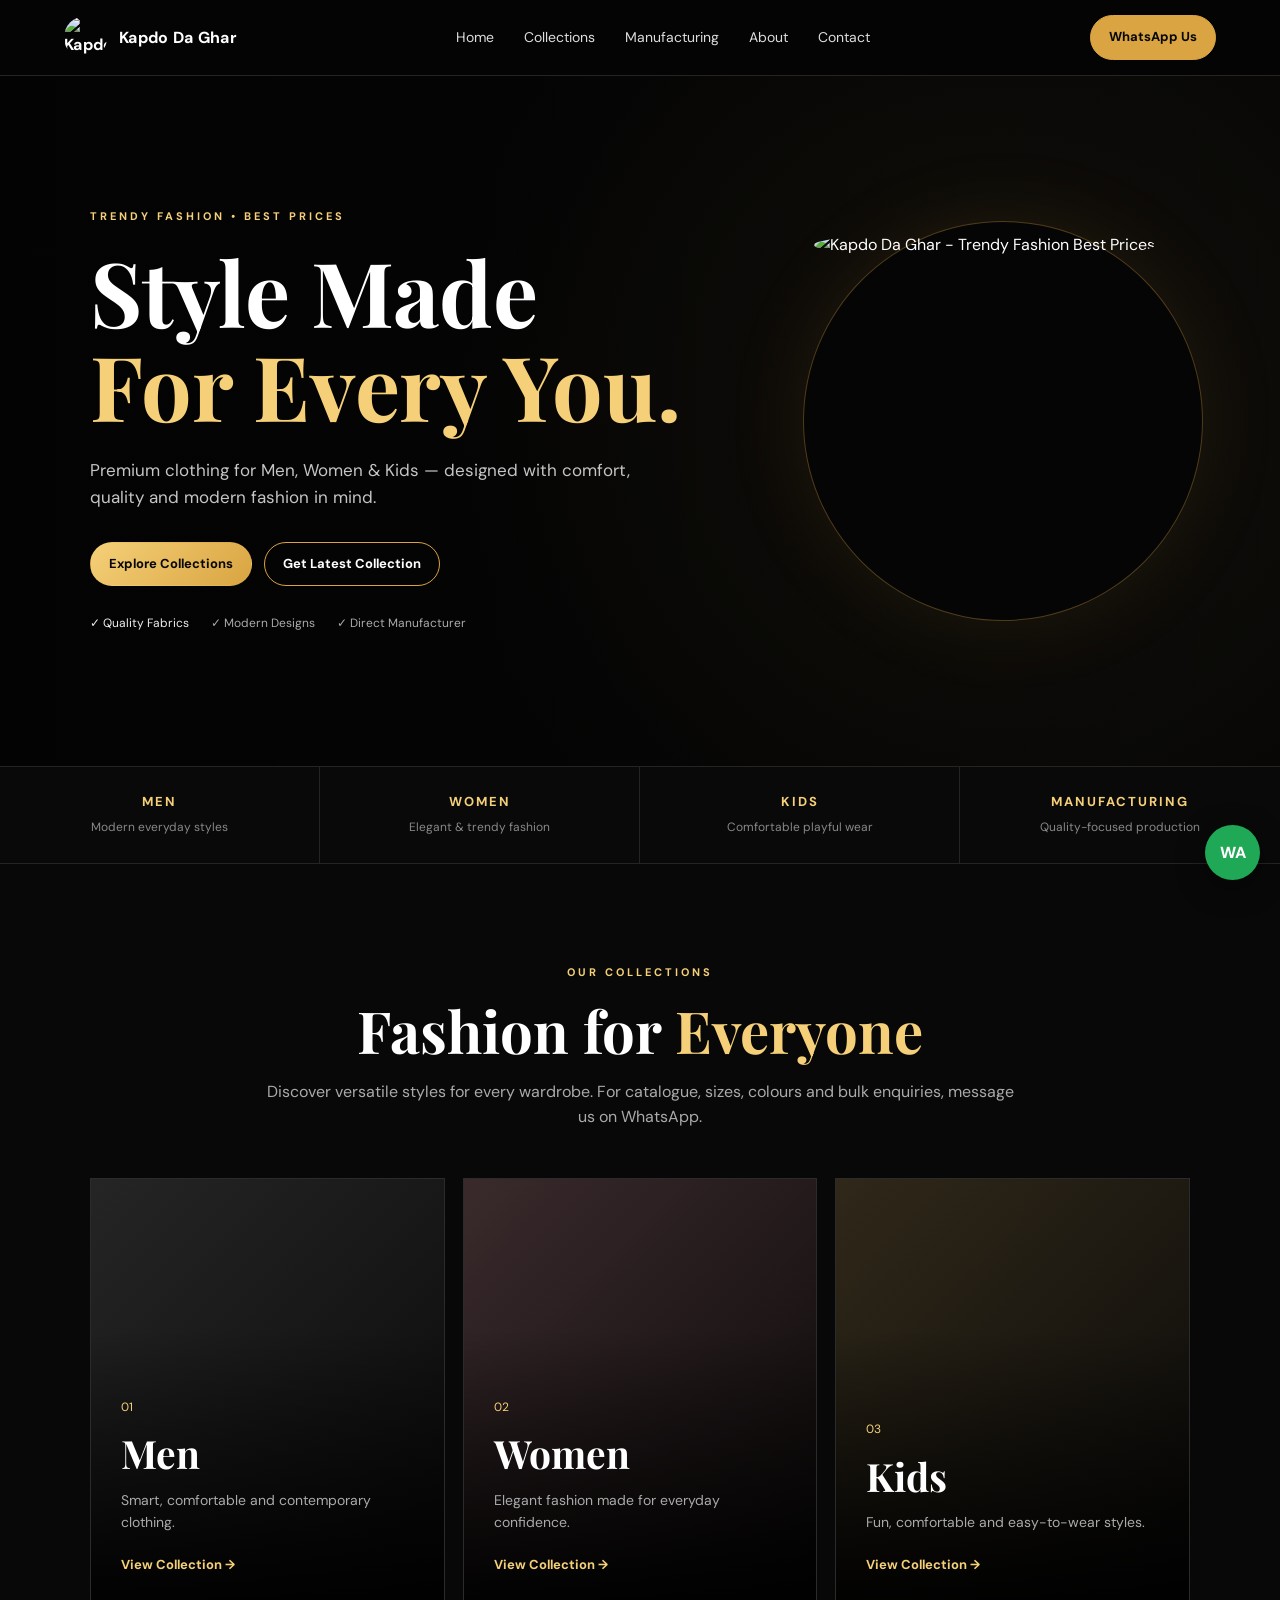
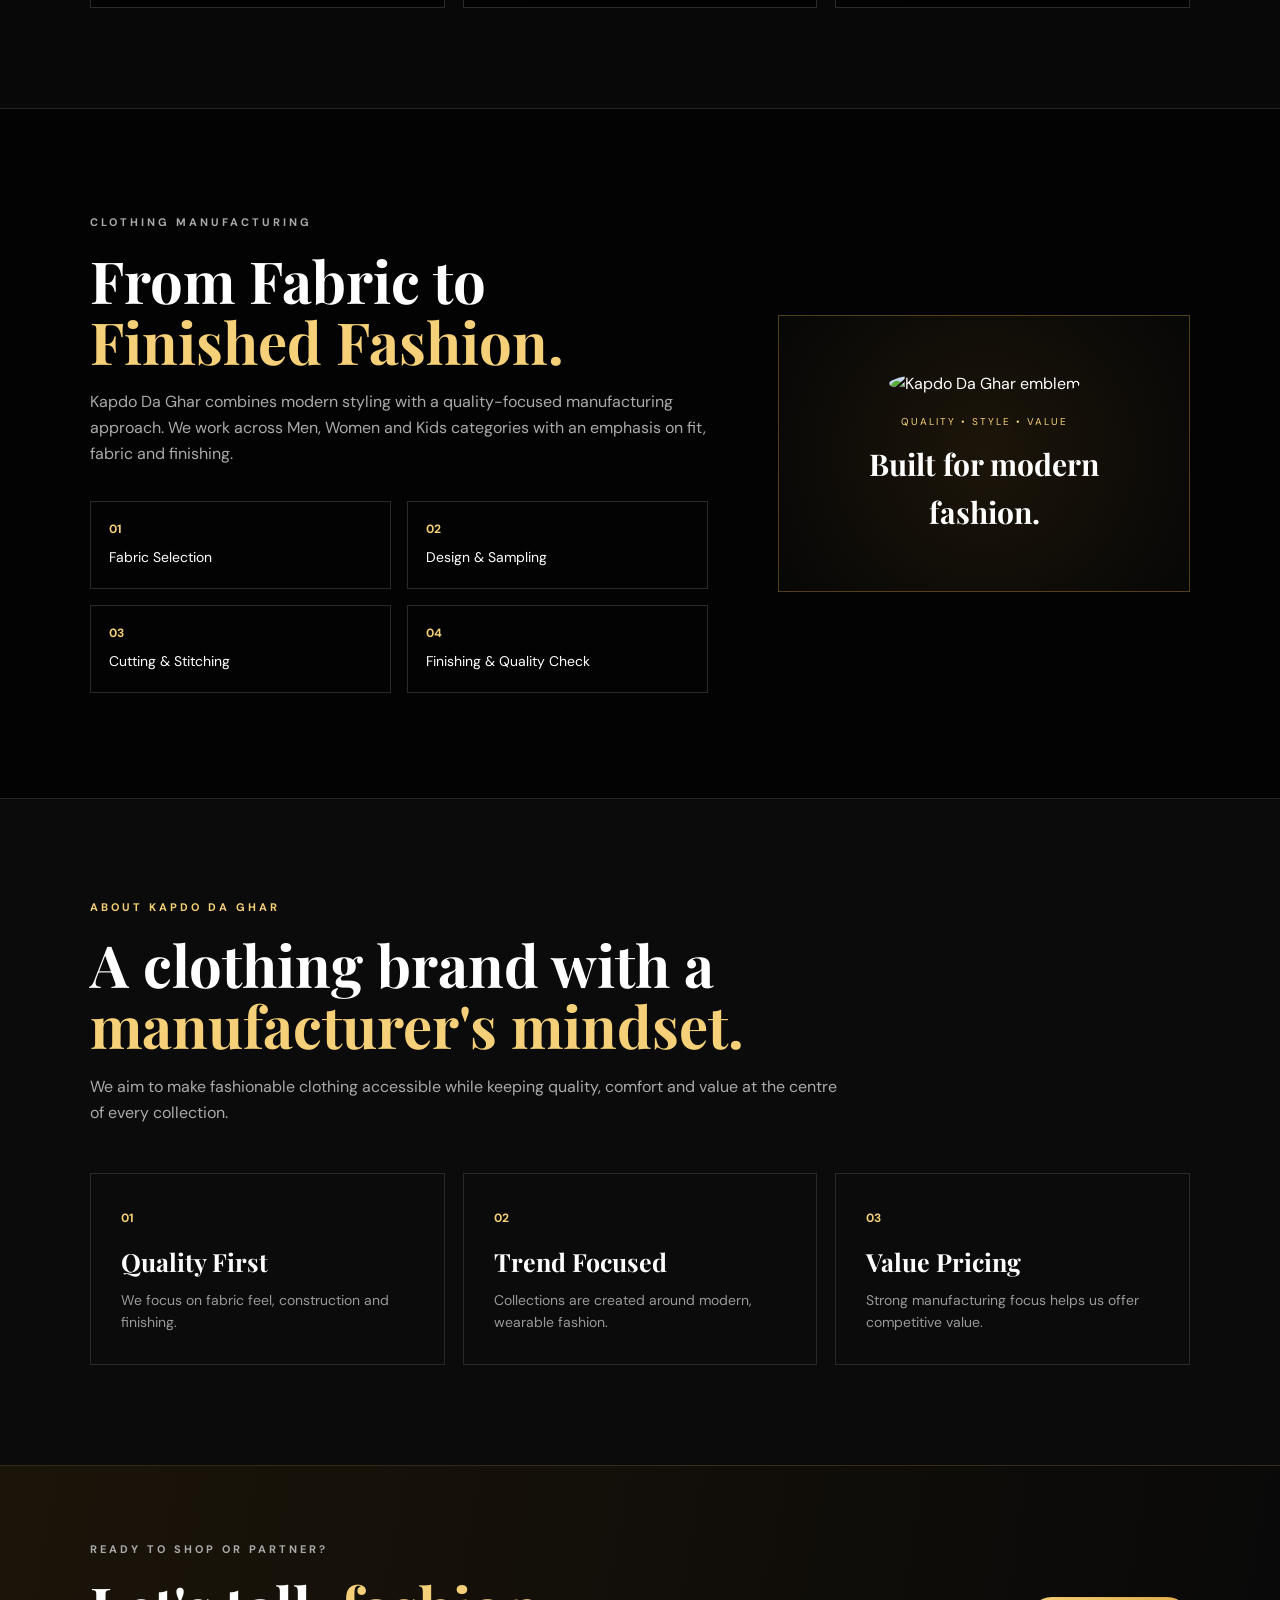
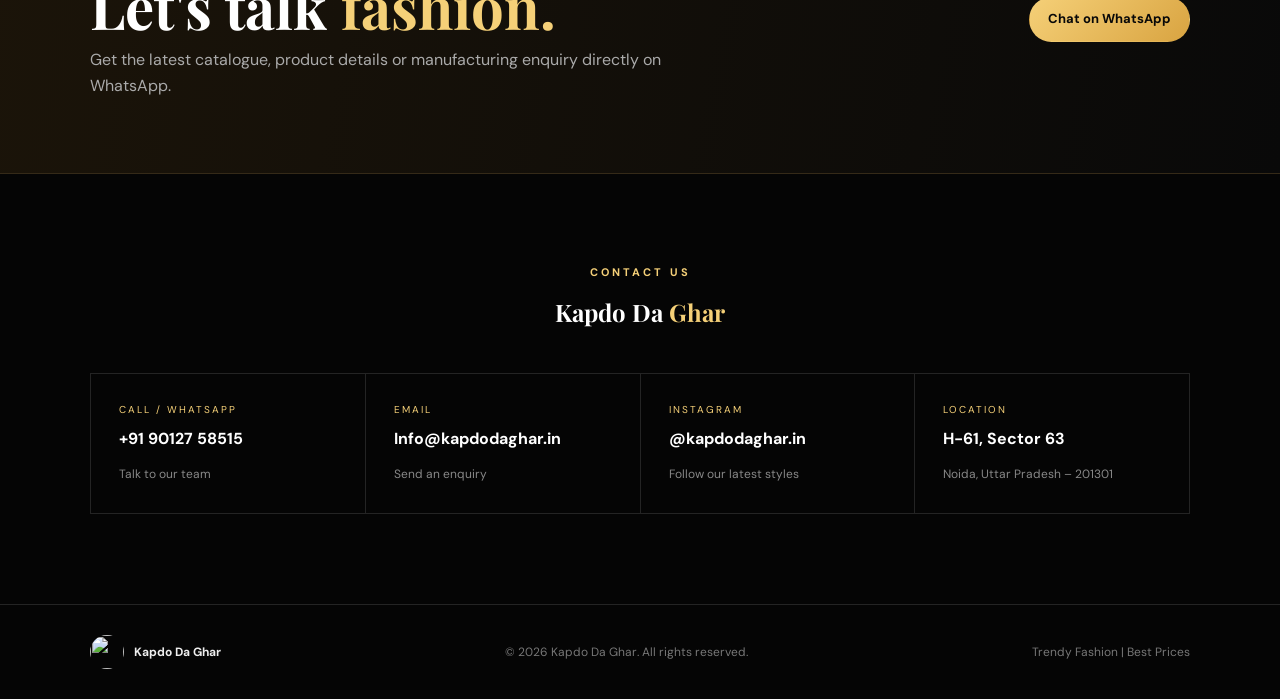
==== index.html @ d8d0c9ca "Add files via upload" ====
<!DOCTYPE html>
<html lang="en">
<head>
  <meta charset="UTF-8">
  <meta name="viewport" content="width=device-width, initial-scale=1.0">
  <meta name="description" content="Kapdo Da Ghar - Trendy fashion and clothing manufacturing for men, women and kids.">
  <title>Kapdo Da Ghar | Trendy Fashion & Clothing Manufacturer</title>
  <link rel="stylesheet" href="style.css">
</head>
<body>
  <header class="site-header">
    <a class="brand" href="#home">
      <img src="assets/kd-icon-logo.jpg" alt="Kapdo Da Ghar logo">
      <span>Kapdo Da Ghar</span>
    </a>
    <button class="menu-btn" aria-label="Open menu">☰</button>
    <nav class="nav">
      <a href="#home">Home</a>
      <a href="#collections">Collections</a>
      <a href="#manufacturing">Manufacturing</a>
      <a href="#about">About</a>
      <a href="#contact">Contact</a>
    </nav>
    <a class="nav-cta" href="https://wa.me/919012758515?text=Hello%20Kapdo%20Da%20Ghar%2C%20I%20want%20to%20know%20more%20about%20your%20products." target="_blank" rel="noopener">WhatsApp Us</a>
  </header>

  <main>
    <section id="home" class="hero">
      <div class="hero-overlay"></div>
      <div class="hero-content">
        <p class="eyebrow">TRENDY FASHION • BEST PRICES</p>
        <h1>Style Made<br><span>For Every You.</span></h1>
        <p class="hero-text">Premium clothing for Men, Women & Kids — designed with comfort, quality and modern fashion in mind.</p>
        <div class="hero-actions">
          <a class="btn btn-gold" href="#collections">Explore Collections</a>
          <a class="btn btn-outline" href="https://wa.me/919012758515?text=Hello%20Kapdo%20Da%20Ghar%2C%20please%20share%20your%20latest%20collection." target="_blank" rel="noopener">Get Latest Collection</a>
        </div>
        <div class="hero-points">
          <span>✓ Quality Fabrics</span>
          <span>✓ Modern Designs</span>
          <span>✓ Direct Manufacturer</span>
        </div>
      </div>
      <div class="hero-logo-card">
        <img src="assets/kapdo-da-ghar-logo.jpg" alt="Kapdo Da Ghar - Trendy Fashion Best Prices">
      </div>
    </section>

    <section class="trust-strip">
      <div><strong>MEN</strong><span>Modern everyday styles</span></div>
      <div><strong>WOMEN</strong><span>Elegant & trendy fashion</span></div>
      <div><strong>KIDS</strong><span>Comfortable playful wear</span></div>
      <div><strong>MANUFACTURING</strong><span>Quality-focused production</span></div>
    </section>

    <section id="collections" class="section">
      <div class="section-head">
        <p class="eyebrow">OUR COLLECTIONS</p>
        <h2>Fashion for <span>Everyone</span></h2>
        <p>Discover versatile styles for every wardrobe. For catalogue, sizes, colours and bulk enquiries, message us on WhatsApp.</p>
      </div>
      <div class="collection-grid">
        <article class="collection-card men">
          <div class="card-shade"></div>
          <div class="card-content"><span>01</span><h3>Men</h3><p>Smart, comfortable and contemporary clothing.</p><a href="https://wa.me/919012758515?text=Hello%20Kapdo%20Da%20Ghar%2C%20please%20share%20the%20Men%27s%20collection." target="_blank" rel="noopener">View Collection →</a></div>
        </article>
        <article class="collection-card women">
          <div class="card-shade"></div>
          <div class="card-content"><span>02</span><h3>Women</h3><p>Elegant fashion made for everyday confidence.</p><a href="https://wa.me/919012758515?text=Hello%20Kapdo%20Da%20Ghar%2C%20please%20share%20the%20Women%27s%20collection." target="_blank" rel="noopener">View Collection →</a></div>
        </article>
        <article class="collection-card kids">
          <div class="card-shade"></div>
          <div class="card-content"><span>03</span><h3>Kids</h3><p>Fun, comfortable and easy-to-wear styles.</p><a href="https://wa.me/919012758515?text=Hello%20Kapdo%20Da%20Ghar%2C%20please%20share%20the%20Kids%27%20collection." target="_blank" rel="noopener">View Collection →</a></div>
        </article>
      </div>
    </section>

    <section id="manufacturing" class="dark-section">
      <div class="split">
        <div>
          <p class="eyebrow">CLOTHING MANUFACTURING</p>
          <h2>From Fabric to <span>Finished Fashion.</span></h2>
          <p>Kapdo Da Ghar combines modern styling with a quality-focused manufacturing approach. We work across Men, Women and Kids categories with an emphasis on fit, fabric and finishing.</p>
          <div class="process">
            <div><b>01</b><span>Fabric Selection</span></div>
            <div><b>02</b><span>Design & Sampling</span></div>
            <div><b>03</b><span>Cutting & Stitching</span></div>
            <div><b>04</b><span>Finishing & Quality Check</span></div>
          </div>
        </div>
        <div class="manufacture-box">
          <img src="assets/kd-icon-logo.jpg" alt="Kapdo Da Ghar emblem">
          <p>QUALITY • STYLE • VALUE</p>
          <h3>Built for modern fashion.</h3>
        </div>
      </div>
    </section>

    <section id="about" class="section about">
      <div class="section-head left">
        <p class="eyebrow">ABOUT KAPDO DA GHAR</p>
        <h2>A clothing brand with a <span>manufacturer's mindset.</span></h2>
        <p>We aim to make fashionable clothing accessible while keeping quality, comfort and value at the centre of every collection.</p>
      </div>
      <div class="feature-grid">
        <div><b>01</b><h3>Quality First</h3><p>We focus on fabric feel, construction and finishing.</p></div>
        <div><b>02</b><h3>Trend Focused</h3><p>Collections are created around modern, wearable fashion.</p></div>
        <div><b>03</b><h3>Value Pricing</h3><p>Strong manufacturing focus helps us offer competitive value.</p></div>
      </div>
    </section>

    <section class="cta-section">
      <div>
        <p class="eyebrow">READY TO SHOP OR PARTNER?</p>
        <h2>Let's talk <span>fashion.</span></h2>
        <p>Get the latest catalogue, product details or manufacturing enquiry directly on WhatsApp.</p>
      </div>
      <a class="btn btn-gold" href="https://wa.me/919012758515?text=Hello%20Kapdo%20Da%20Ghar%2C%20I%20have%20an%20enquiry." target="_blank" rel="noopener">Chat on WhatsApp</a>
    </section>

    <section id="contact" class="contact-section">
      <div class="section-head">
        <p class="eyebrow">CONTACT US</p>
        <h2>Kapdo Da <span>Ghar</span></h2>
      </div>
      <div class="contact-grid">
        <a href="tel:+919012758515"><small>CALL / WHATSAPP</small><strong>+91 90127 58515</strong><span>Talk to our team</span></a>
        <a href="mailto:Info@kapdodaghar.in"><small>EMAIL</small><strong>Info@kapdodaghar.in</strong><span>Send an enquiry</span></a>
        <a href="https://instagram.com/kapdodaghar.in" target="_blank" rel="noopener"><small>INSTAGRAM</small><strong>@kapdodaghar.in</strong><span>Follow our latest styles</span></a>
        <a href="https://www.google.com/maps/search/?api=1&query=H-61%20Sector%2063%20Noida%20Uttar%20Pradesh%20201301" target="_blank" rel="noopener"><small>LOCATION</small><strong>H-61, Sector 63</strong><span>Noida, Uttar Pradesh – 201301</span></a>
      </div>
    </section>
  </main>

  <footer>
    <div class="footer-brand"><img src="assets/kd-icon-logo.jpg" alt=""> <span>Kapdo Da Ghar</span></div>
    <p>© 2026 Kapdo Da Ghar. All rights reserved.</p>
    <p>Trendy Fashion | Best Prices</p>
  </footer>

  <a class="floating-wa" href="https://wa.me/919012758515?text=Hello%20Kapdo%20Da%20Ghar%2C%20I%20want%20to%20know%20more." target="_blank" rel="noopener" aria-label="Chat on WhatsApp">WA</a>
  <script src="script.js"></script>
</body>
</html>
---- style.css ----
@import url('https://fonts.googleapis.com/css2?family=DM+Sans:wght@400;500;600;700&family=Playfair+Display:wght@500;600;700&display=swap');

:root{--black:#050505;--dark:#0b0b0b;--gold:#d9a441;--gold2:#f5d078;--white:#fff;--muted:#b4b4b4;--line:#242424}
*{box-sizing:border-box;margin:0;padding:0}
html{scroll-behavior:smooth}
body{font-family:'DM Sans',Arial,sans-serif;background:var(--black);color:var(--white);line-height:1.6}
a{color:inherit;text-decoration:none}
.site-header{height:76px;background:rgba(5,5,5,.94);border-bottom:1px solid var(--line);display:flex;align-items:center;justify-content:space-between;padding:0 5%;position:sticky;top:0;z-index:50;backdrop-filter:blur(14px)}
.brand{display:flex;align-items:center;gap:12px;font-weight:700;letter-spacing:.3px}.brand img{width:43px;height:43px;object-fit:cover;border-radius:50%}
.nav{display:flex;gap:30px;color:#ddd;font-size:14px}.nav a:hover{color:var(--gold2)}
.nav-cta,.btn{border:1px solid var(--gold);padding:11px 18px;border-radius:999px;font-weight:700;font-size:13px}
.nav-cta{background:var(--gold);color:#080808}.menu-btn{display:none;background:none;border:0;color:white;font-size:25px}
.hero{min-height:690px;position:relative;display:flex;align-items:center;overflow:hidden;padding:80px 7%;background:radial-gradient(circle at 78% 48%,#2b210f 0,#100e0a 20%,#050505 54%)}
.hero-overlay{position:absolute;inset:0;background:linear-gradient(90deg,rgba(0,0,0,.35),rgba(0,0,0,.12))}
.hero-content{position:relative;z-index:2;max-width:650px}.eyebrow{font-size:11px;letter-spacing:3px;color:var(--gold2);font-weight:700;margin-bottom:18px}
h1,h2{font-family:'Playfair Display',serif;line-height:1.05}h1{font-size:clamp(54px,7vw,92px)}h1 span,h2 span{color:var(--gold2)}
.hero-text{color:#c5c5c5;font-size:17px;max-width:560px;margin:25px 0 30px}
.hero-actions{display:flex;gap:12px;flex-wrap:wrap}.btn{display:inline-block}.btn-gold{background:linear-gradient(135deg,var(--gold2),var(--gold));color:#080808;border-color:transparent}.btn-outline{background:transparent;color:white}
.hero-points{display:flex;gap:22px;flex-wrap:wrap;margin-top:28px;color:#aaa;font-size:12px}.hero-points span:first-child{color:#eee}
.hero-logo-card{position:absolute;right:6%;width:min(400px,33vw);aspect-ratio:1;border:1px solid rgba(217,164,65,.35);border-radius:50%;padding:10px;background:#050505;box-shadow:0 0 90px rgba(217,164,65,.08)}
.hero-logo-card img{width:100%;height:100%;object-fit:cover;border-radius:50%}
.trust-strip{display:grid;grid-template-columns:repeat(4,1fr);border-bottom:1px solid var(--line);border-top:1px solid var(--line);background:#090909}.trust-strip div{padding:25px 20px;text-align:center;border-right:1px solid var(--line)}.trust-strip div:last-child{border:0}.trust-strip strong{display:block;font-size:13px;letter-spacing:2px;color:var(--gold2)}.trust-strip span{font-size:12px;color:#888}
.section{padding:100px 7%;background:#080808}.section-head{text-align:center;max-width:760px;margin:0 auto 48px}.section-head.left{text-align:left;margin-left:0}.section h2,.dark-section h2,.cta-section h2{font-size:clamp(38px,5vw,58px);margin-bottom:18px}.section-head>p:last-child,.dark-section p,.cta-section p{color:#aaa}
.collection-grid{display:grid;grid-template-columns:repeat(3,1fr);gap:18px}.collection-card{min-height:430px;position:relative;overflow:hidden;border:1px solid #2b2b2b;background-size:cover;background-position:center;display:flex;align-items:flex-end}.collection-card.men{background:linear-gradient(135deg,#252525,#090909)}.collection-card.women{background:linear-gradient(135deg,#3a2a2c,#0a0808)}.collection-card.kids{background:linear-gradient(135deg,#302819,#090909)}.card-shade{position:absolute;inset:0;background:linear-gradient(0deg,rgba(0,0,0,.95),transparent 65%)}.card-content{position:relative;padding:30px;width:100%}.card-content>span{color:var(--gold2);font-size:12px}.card-content h3{font-family:'Playfair Display',serif;font-size:39px;margin:4px 0}.card-content p{color:#aaa;font-size:14px;margin-bottom:18px}.card-content a{font-size:13px;color:var(--gold2);font-weight:700}
.dark-section{padding:105px 7%;background:#030303;border-top:1px solid var(--line);border-bottom:1px solid var(--line)}.split{display:grid;grid-template-columns:1.2fr .8fr;gap:70px;align-items:center}.process{display:grid;grid-template-columns:1fr 1fr;gap:16px;margin-top:35px}.process div{border:1px solid #292929;padding:18px}.process b{color:var(--gold2);display:block;font-size:12px;margin-bottom:5px}.process span{font-size:14px}.manufacture-box{border:1px solid rgba(217,164,65,.35);padding:55px;text-align:center;background:radial-gradient(circle,#1c1509,#070707)}.manufacture-box img{width:130px;height:130px;border-radius:50%;object-fit:cover;margin-bottom:18px}.manufacture-box p{color:var(--gold2);letter-spacing:2px;font-size:10px}.manufacture-box h3{font-family:'Playfair Display',serif;font-size:30px;margin-top:10px}
.about{background:#0b0b0b}.feature-grid{display:grid;grid-template-columns:repeat(3,1fr);gap:18px;margin-top:40px}.feature-grid div{border:1px solid #292929;padding:30px}.feature-grid b{color:var(--gold2);font-size:12px}.feature-grid h3{font-family:'Playfair Display',serif;font-size:25px;margin:12px 0 7px}.feature-grid p{color:#999;font-size:14px}
.cta-section{padding:75px 7%;background:linear-gradient(100deg,#1b1409,#090909);border-top:1px solid #352a18;border-bottom:1px solid #352a18;display:flex;align-items:center;justify-content:space-between;gap:35px}.cta-section h2{margin-bottom:10px}.cta-section p{max-width:650px}
.contact-section{padding:90px 7%;background:#050505}.contact-grid{display:grid;grid-template-columns:repeat(4,1fr);border-top:1px solid var(--line);border-left:1px solid var(--line)}.contact-grid a{padding:28px;border-right:1px solid var(--line);border-bottom:1px solid var(--line);transition:.2s}.contact-grid a:hover{background:#0d0d0d}.contact-grid small{display:block;color:var(--gold2);font-size:10px;letter-spacing:2px}.contact-grid strong{display:block;font-size:16px;margin:8px 0}.contact-grid span{color:#888;font-size:12px}
footer{border-top:1px solid var(--line);padding:30px 7%;display:flex;align-items:center;justify-content:space-between;gap:20px;color:#777;font-size:12px}.footer-brand{display:flex;align-items:center;gap:10px;color:#eee;font-weight:700}.footer-brand img{width:34px;height:34px;border-radius:50%;object-fit:cover}
.floating-wa{position:fixed;right:20px;bottom:20px;width:55px;height:55px;border-radius:50%;background:#1fa855;color:white;display:grid;place-items:center;font-weight:800;z-index:40;box-shadow:0 8px 30px rgba(0,0,0,.4)}
@media(max-width:900px){.nav,.nav-cta{display:none}.menu-btn{display:block}.site-header{padding:0 5%}.hero{min-height:760px;padding:60px 7%;align-items:flex-start}.hero-logo-card{position:relative;right:auto;width:min(310px,70vw);margin:40px auto 0;order:2}.hero{display:block}.hero-content{max-width:100%}.trust-strip{grid-template-columns:1fr 1fr}.collection-grid,.split{grid-template-columns:1fr}.collection-card{min-height:350px}.contact-grid{grid-template-columns:1fr 1fr}.cta-section{flex-direction:column;align-items:flex-start}.manufacture-box{padding:40px}.feature-grid{grid-template-columns:1fr}}
@media(max-width:560px){h1{font-size:53px}.hero{padding-top:50px}.hero-text{font-size:15px}.hero-points{display:block}.hero-points span{display:block;margin:8px 0}.trust-strip{grid-template-columns:1fr}.trust-strip div{text-align:left;border-right:0}.process{grid-template-columns:1fr}.contact-grid{grid-template-columns:1fr}.section,.dark-section,.contact-section{padding:70px 6%}footer{flex-direction:column;align-items:flex-start}}
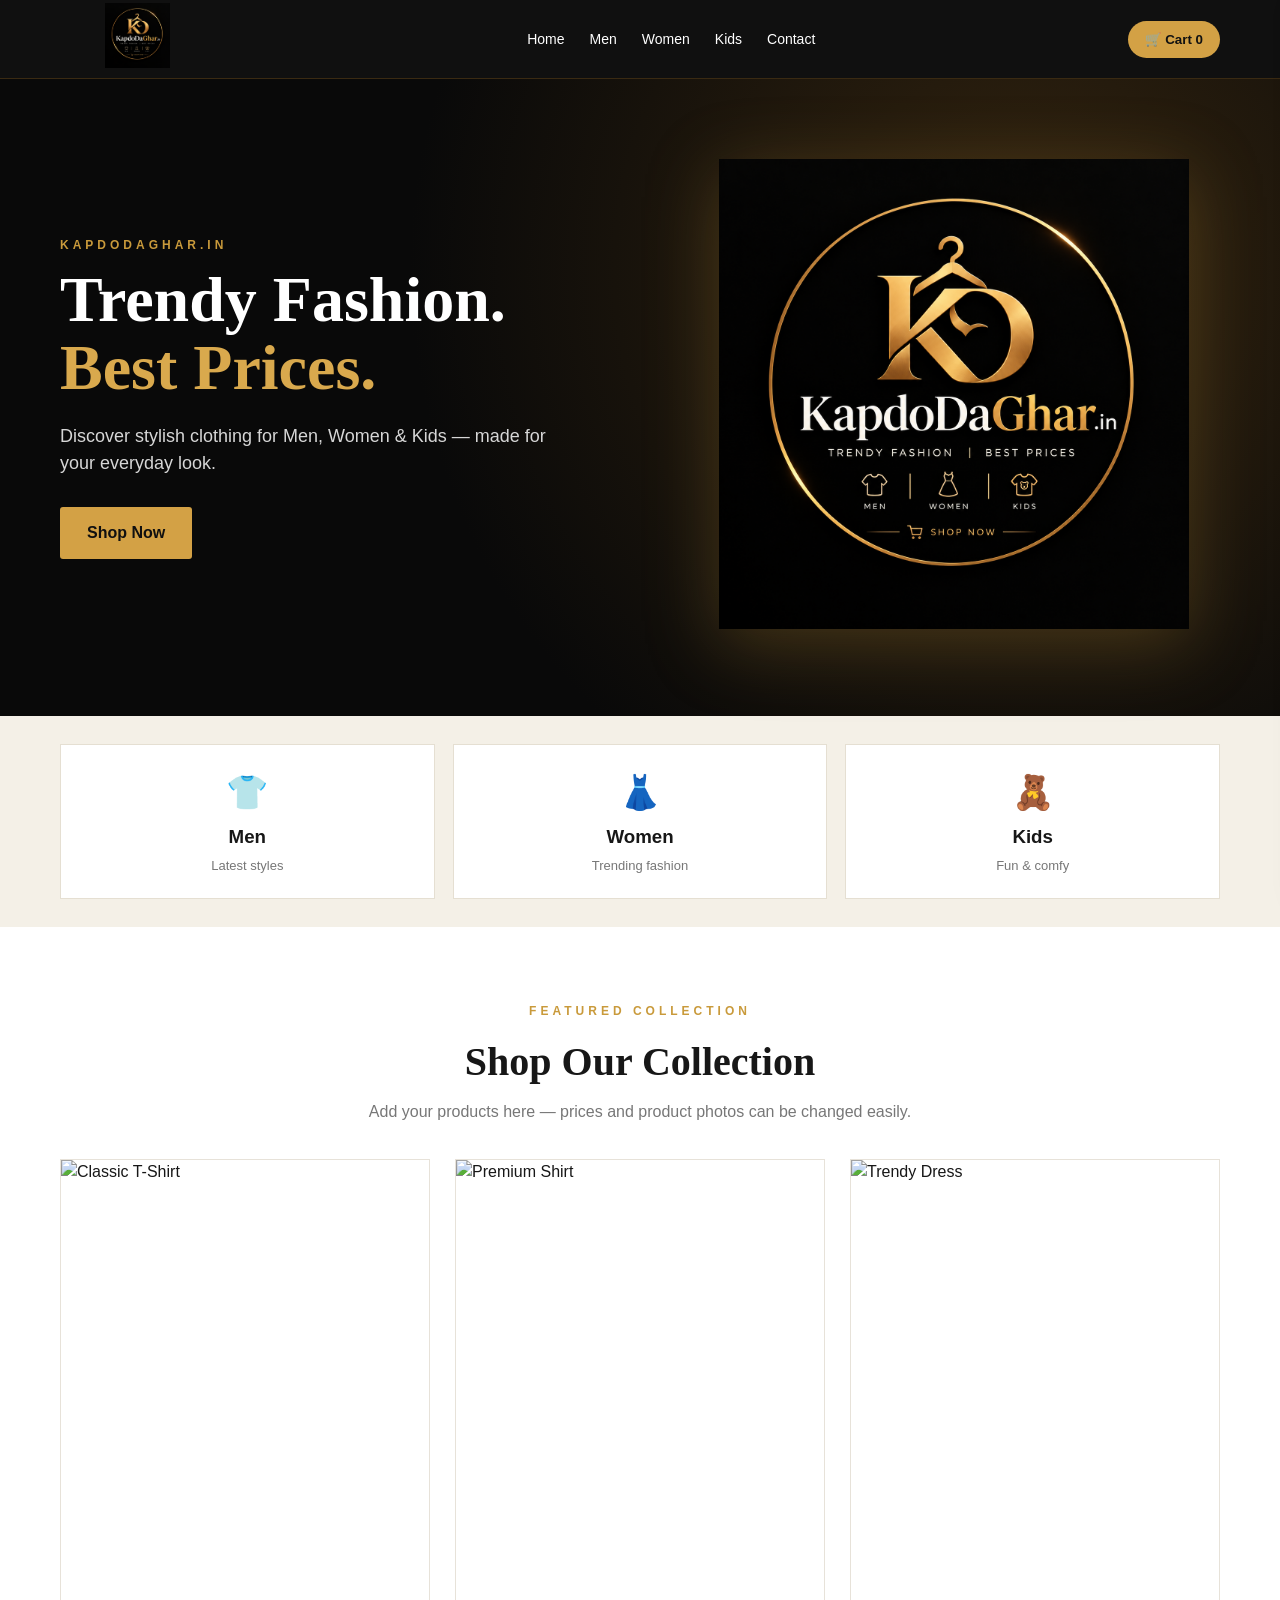
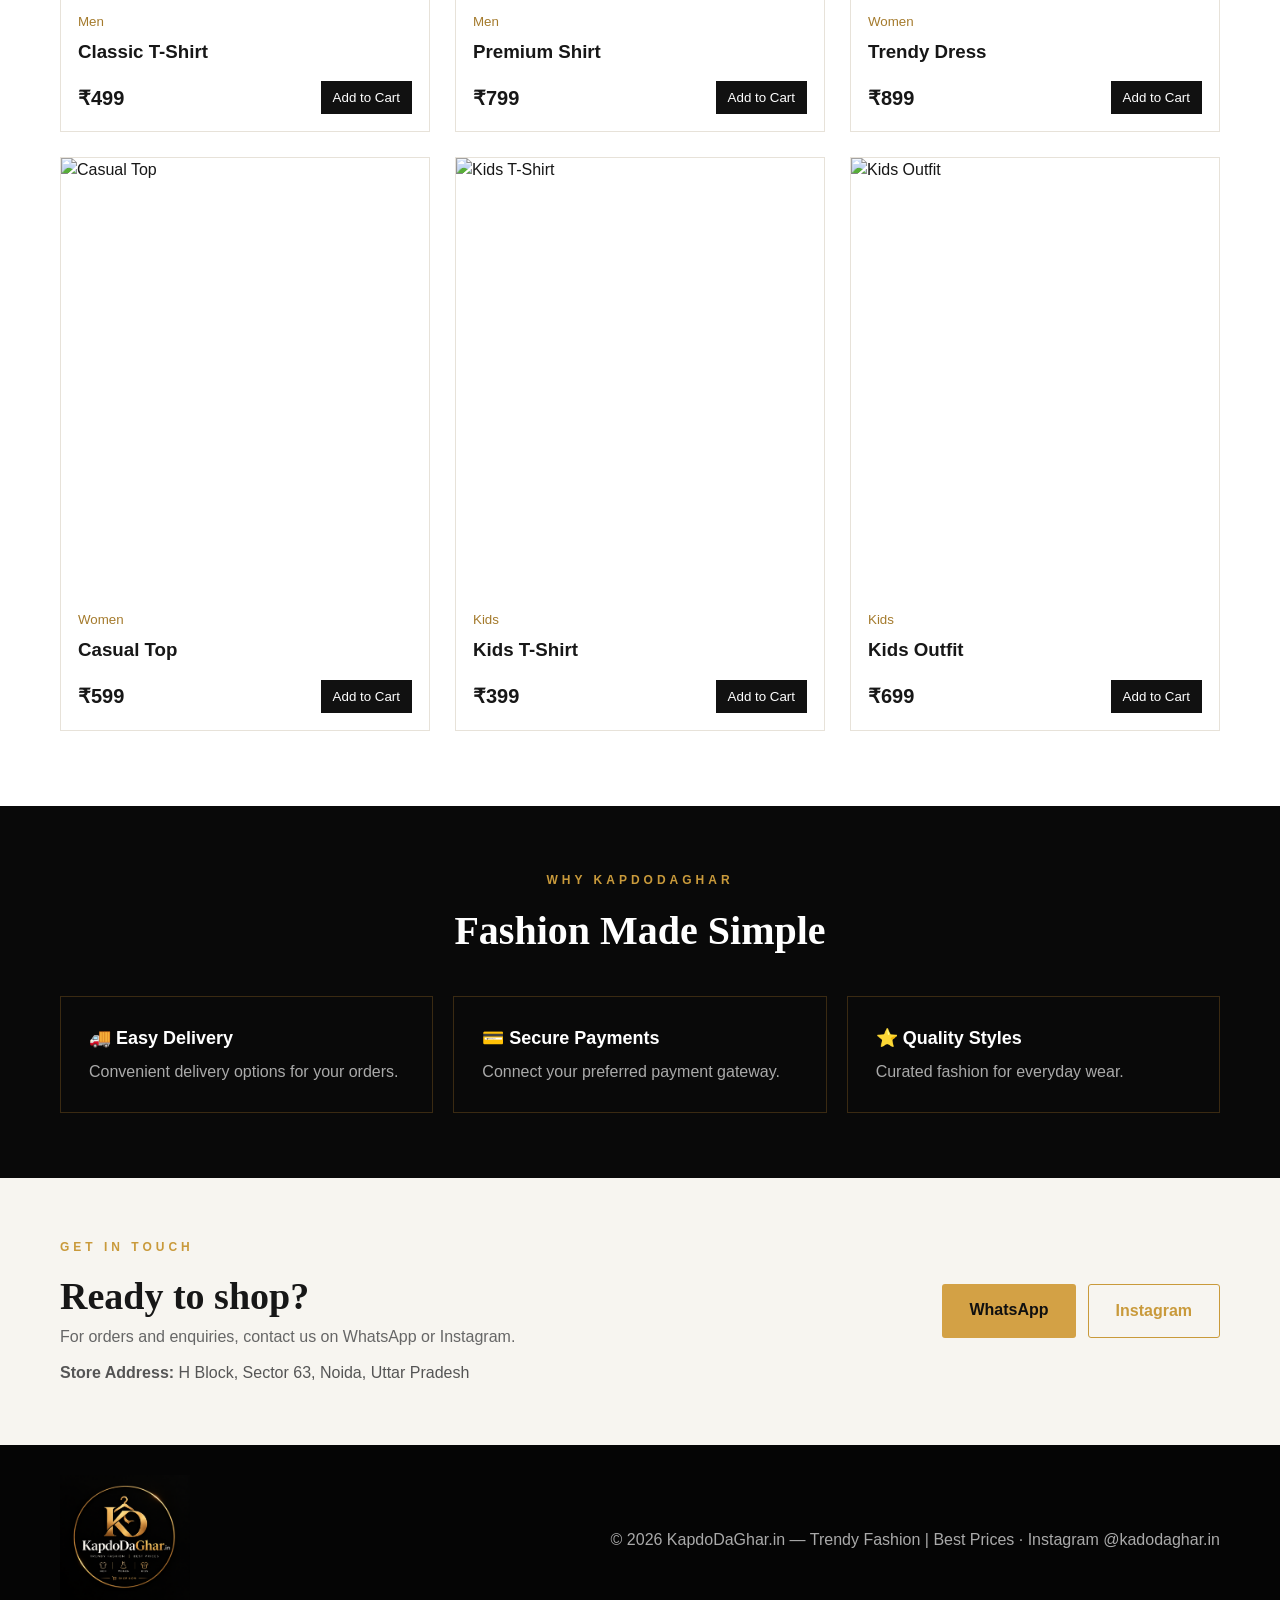
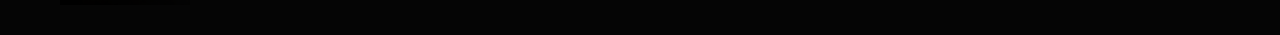
==== commit 987166d9: "Add files via upload" ====
--- a/index.html
+++ b/index.html
@@ -3,142 +3,140 @@
 <head>
   <meta charset="UTF-8">
   <meta name="viewport" content="width=device-width, initial-scale=1.0">
-  <meta name="description" content="Kapdo Da Ghar - Trendy fashion and clothing manufacturing for men, women and kids.">
-  <title>Kapdo Da Ghar | Trendy Fashion & Clothing Manufacturer</title>
+  <title>KapdoDaGhar.in | Trendy Fashion | Best Prices</title>
+  <meta name="description" content="KapdoDaGhar.in - Trendy fashion for men, women and kids at best prices.">
   <link rel="stylesheet" href="style.css">
 </head>
 <body>
-  <header class="site-header">
-    <a class="brand" href="#home">
-      <img src="assets/kd-icon-logo.jpg" alt="Kapdo Da Ghar logo">
-      <span>Kapdo Da Ghar</span>
-    </a>
-    <button class="menu-btn" aria-label="Open menu">☰</button>
-    <nav class="nav">
-      <a href="#home">Home</a>
-      <a href="#collections">Collections</a>
-      <a href="#manufacturing">Manufacturing</a>
-      <a href="#about">About</a>
-      <a href="#contact">Contact</a>
-    </nav>
-    <a class="nav-cta" href="https://wa.me/919012758515?text=Hello%20Kapdo%20Da%20Ghar%2C%20I%20want%20to%20know%20more%20about%20your%20products." target="_blank" rel="noopener">WhatsApp Us</a>
+  <header class="header">
+    <div class="container nav">
+      <a class="brand" href="#"><img src="logo.png" alt="KapdoDaGhar.in"></a>
+      <nav>
+        <a href="#home">Home</a>
+        <a href="#men">Men</a>
+        <a href="#women">Women</a>
+        <a href="#kids">Kids</a>
+        <a href="#contact">Contact</a>
+      </nav>
+      <button class="cart-btn" onclick="toggleCart()">🛒 Cart <span id="cartCount">0</span></button>
+    </div>
   </header>
 
   <main>
     <section id="home" class="hero">
-      <div class="hero-overlay"></div>
-      <div class="hero-content">
-        <p class="eyebrow">TRENDY FASHION • BEST PRICES</p>
-        <h1>Style Made<br><span>For Every You.</span></h1>
-        <p class="hero-text">Premium clothing for Men, Women & Kids — designed with comfort, quality and modern fashion in mind.</p>
-        <div class="hero-actions">
-          <a class="btn btn-gold" href="#collections">Explore Collections</a>
-          <a class="btn btn-outline" href="https://wa.me/919012758515?text=Hello%20Kapdo%20Da%20Ghar%2C%20please%20share%20your%20latest%20collection." target="_blank" rel="noopener">Get Latest Collection</a>
+      <div class="container hero-grid">
+        <div>
+          <p class="eyebrow">KAPDODAGHAR.IN</p>
+          <h1>Trendy Fashion.<br><span>Best Prices.</span></h1>
+          <p class="hero-text">Discover stylish clothing for Men, Women & Kids — made for your everyday look.</p>
+          <a class="btn" href="#shop">Shop Now</a>
         </div>
-        <div class="hero-points">
-          <span>✓ Quality Fabrics</span>
-          <span>✓ Modern Designs</span>
-          <span>✓ Direct Manufacturer</span>
-        </div>
-      </div>
-      <div class="hero-logo-card">
-        <img src="assets/kapdo-da-ghar-logo.jpg" alt="Kapdo Da Ghar - Trendy Fashion Best Prices">
-      </div>
-    </section>
-
-    <section class="trust-strip">
-      <div><strong>MEN</strong><span>Modern everyday styles</span></div>
-      <div><strong>WOMEN</strong><span>Elegant & trendy fashion</span></div>
-      <div><strong>KIDS</strong><span>Comfortable playful wear</span></div>
-      <div><strong>MANUFACTURING</strong><span>Quality-focused production</span></div>
-    </section>
-
-    <section id="collections" class="section">
-      <div class="section-head">
-        <p class="eyebrow">OUR COLLECTIONS</p>
-        <h2>Fashion for <span>Everyone</span></h2>
-        <p>Discover versatile styles for every wardrobe. For catalogue, sizes, colours and bulk enquiries, message us on WhatsApp.</p>
-      </div>
-      <div class="collection-grid">
-        <article class="collection-card men">
-          <div class="card-shade"></div>
-          <div class="card-content"><span>01</span><h3>Men</h3><p>Smart, comfortable and contemporary clothing.</p><a href="https://wa.me/919012758515?text=Hello%20Kapdo%20Da%20Ghar%2C%20please%20share%20the%20Men%27s%20collection." target="_blank" rel="noopener">View Collection →</a></div>
-        </article>
-        <article class="collection-card women">
-          <div class="card-shade"></div>
-          <div class="card-content"><span>02</span><h3>Women</h3><p>Elegant fashion made for everyday confidence.</p><a href="https://wa.me/919012758515?text=Hello%20Kapdo%20Da%20Ghar%2C%20please%20share%20the%20Women%27s%20collection." target="_blank" rel="noopener">View Collection →</a></div>
-        </article>
-        <article class="collection-card kids">
-          <div class="card-shade"></div>
-          <div class="card-content"><span>03</span><h3>Kids</h3><p>Fun, comfortable and easy-to-wear styles.</p><a href="https://wa.me/919012758515?text=Hello%20Kapdo%20Da%20Ghar%2C%20please%20share%20the%20Kids%27%20collection." target="_blank" rel="noopener">View Collection →</a></div>
-        </article>
-      </div>
-    </section>
-
-    <section id="manufacturing" class="dark-section">
-      <div class="split">
-        <div>
-          <p class="eyebrow">CLOTHING MANUFACTURING</p>
-          <h2>From Fabric to <span>Finished Fashion.</span></h2>
-          <p>Kapdo Da Ghar combines modern styling with a quality-focused manufacturing approach. We work across Men, Women and Kids categories with an emphasis on fit, fabric and finishing.</p>
-          <div class="process">
-            <div><b>01</b><span>Fabric Selection</span></div>
-            <div><b>02</b><span>Design & Sampling</span></div>
-            <div><b>03</b><span>Cutting & Stitching</span></div>
-            <div><b>04</b><span>Finishing & Quality Check</span></div>
-          </div>
-        </div>
-        <div class="manufacture-box">
-          <img src="assets/kd-icon-logo.jpg" alt="Kapdo Da Ghar emblem">
-          <p>QUALITY • STYLE • VALUE</p>
-          <h3>Built for modern fashion.</h3>
+        <div class="hero-logo">
+          <img src="logo.png" alt="KapdoDaGhar logo">
         </div>
       </div>
     </section>
 
-    <section id="about" class="section about">
-      <div class="section-head left">
-        <p class="eyebrow">ABOUT KAPDO DA GHAR</p>
-        <h2>A clothing brand with a <span>manufacturer's mindset.</span></h2>
-        <p>We aim to make fashionable clothing accessible while keeping quality, comfort and value at the centre of every collection.</p>
-      </div>
-      <div class="feature-grid">
-        <div><b>01</b><h3>Quality First</h3><p>We focus on fabric feel, construction and finishing.</p></div>
-        <div><b>02</b><h3>Trend Focused</h3><p>Collections are created around modern, wearable fashion.</p></div>
-        <div><b>03</b><h3>Value Pricing</h3><p>Strong manufacturing focus helps us offer competitive value.</p></div>
+    <section class="categories">
+      <div class="container category-grid">
+        <a href="#men" class="category"><div>👕</div><h3>Men</h3><p>Latest styles</p></a>
+        <a href="#women" class="category"><div>👗</div><h3>Women</h3><p>Trending fashion</p></a>
+        <a href="#kids" class="category"><div>🧸</div><h3>Kids</h3><p>Fun & comfy</p></a>
       </div>
     </section>
 
-    <section class="cta-section">
-      <div>
-        <p class="eyebrow">READY TO SHOP OR PARTNER?</p>
-        <h2>Let's talk <span>fashion.</span></h2>
-        <p>Get the latest catalogue, product details or manufacturing enquiry directly on WhatsApp.</p>
+    <section id="shop" class="products-section">
+      <div class="container">
+        <div class="section-title">
+          <p class="eyebrow">FEATURED COLLECTION</p>
+          <h2>Shop Our Collection</h2>
+          <p>Add your products here — prices and product photos can be changed easily.</p>
+        </div>
+        <div class="products" id="productGrid"></div>
       </div>
-      <a class="btn btn-gold" href="https://wa.me/919012758515?text=Hello%20Kapdo%20Da%20Ghar%2C%20I%20have%20an%20enquiry." target="_blank" rel="noopener">Chat on WhatsApp</a>
     </section>
 
-    <section id="contact" class="contact-section">
-      <div class="section-head">
-        <p class="eyebrow">CONTACT US</p>
-        <h2>Kapdo Da <span>Ghar</span></h2>
+    <section class="why">
+      <div class="container">
+        <div class="section-title"><p class="eyebrow">WHY KAPDODAGHAR</p><h2>Fashion Made Simple</h2></div>
+        <div class="features">
+          <div><b>🚚 Easy Delivery</b><p>Convenient delivery options for your orders.</p></div>
+          <div><b>💳 Secure Payments</b><p>Connect your preferred payment gateway.</p></div>
+          <div><b>⭐ Quality Styles</b><p>Curated fashion for everyday wear.</p></div>
+        </div>
       </div>
-      <div class="contact-grid">
-        <a href="tel:+919012758515"><small>CALL / WHATSAPP</small><strong>+91 90127 58515</strong><span>Talk to our team</span></a>
-        <a href="mailto:Info@kapdodaghar.in"><small>EMAIL</small><strong>Info@kapdodaghar.in</strong><span>Send an enquiry</span></a>
-        <a href="https://instagram.com/kapdodaghar.in" target="_blank" rel="noopener"><small>INSTAGRAM</small><strong>@kapdodaghar.in</strong><span>Follow our latest styles</span></a>
-        <a href="https://www.google.com/maps/search/?api=1&query=H-61%20Sector%2063%20Noida%20Uttar%20Pradesh%20201301" target="_blank" rel="noopener"><small>LOCATION</small><strong>H-61, Sector 63</strong><span>Noida, Uttar Pradesh – 201301</span></a>
+    </section>
+
+    <section id="contact" class="contact">
+      <div class="container contact-box">
+        <div><p class="eyebrow">GET IN TOUCH</p><h2>Ready to shop?</h2><p>For orders and enquiries, contact us on WhatsApp or Instagram.</p><p class="address"><b>Store Address:</b> H Block, Sector 63, Noida, Uttar Pradesh</p></div>
+        <div class="contact-actions">
+          <a class="btn" href="https://wa.me/919012758515" target="_blank">WhatsApp</a>
+          <a class="btn outline" href="https://instagram.com/kadodaghar.in" target="_blank">Instagram</a>
+        </div>
       </div>
     </section>
   </main>
 
+  <aside id="cart" class="cart">
+    <div class="cart-head"><h3>Your Cart</h3><button onclick="toggleCart()">✕</button></div>
+    <div id="cartItems"><p class="empty">Your cart is empty.</p></div>
+    <div class="cart-total">Total: ₹<span id="cartTotal">0</span></div>
+    <button class="checkout" onclick="checkout()">Order on WhatsApp</button>
+  </aside>
+
   <footer>
-    <div class="footer-brand"><img src="assets/kd-icon-logo.jpg" alt=""> <span>Kapdo Da Ghar</span></div>
-    <p>© 2026 Kapdo Da Ghar. All rights reserved.</p>
-    <p>Trendy Fashion | Best Prices</p>
+    <div class="container footer-inner">
+      <img src="logo.png" alt="KapdoDaGhar.in">
+      <p>© 2026 KapdoDaGhar.in — Trendy Fashion | Best Prices · <a href="https://instagram.com/kadodaghar.in" target="_blank">Instagram @kadodaghar.in</a></p>
+    </div>
   </footer>
 
-  <a class="floating-wa" href="https://wa.me/919012758515?text=Hello%20Kapdo%20Da%20Ghar%2C%20I%20want%20to%20know%20more." target="_blank" rel="noopener" aria-label="Chat on WhatsApp">WA</a>
-  <script src="script.js"></script>
+<script>
+const products = [
+  {id:1, name:"Classic T-Shirt", price:499, category:"Men", image:"https://placehold.co/700x850?text=Men+T-Shirt"},
+  {id:2, name:"Premium Shirt", price:799, category:"Men", image:"https://placehold.co/700x850?text=Men+Shirt"},
+  {id:3, name:"Trendy Dress", price:899, category:"Women", image:"https://placehold.co/700x850?text=Women+Dress"},
+  {id:4, name:"Casual Top", price:599, category:"Women", image:"https://placehold.co/700x850?text=Women+Top"},
+  {id:5, name:"Kids T-Shirt", price:399, category:"Kids", image:"https://placehold.co/700x850?text=Kids+T-Shirt"},
+  {id:6, name:"Kids Outfit", price:699, category:"Kids", image:"https://placehold.co/700x850?text=Kids+Outfit"}
+];
+
+let cart = [];
+
+function renderProducts(){
+  document.getElementById("productGrid").innerHTML = products.map(p => `
+    <article class="product">
+      <img src="${p.image}" alt="${p.name}" loading="lazy">
+      <div class="product-info">
+        <small>${p.category}</small>
+        <h3>${p.name}</h3>
+        <div class="product-bottom"><strong>₹${p.price}</strong><button onclick="addToCart(${p.id})">Add to Cart</button></div>
+      </div>
+    </article>
+  `).join("");
+}
+function addToCart(id){
+  const p = products.find(x=>x.id===id);
+  cart.push(p); renderCart(); document.getElementById("cart").classList.add("open");
+}
+function removeFromCart(i){ cart.splice(i,1); renderCart(); }
+function renderCart(){
+  document.getElementById("cartCount").textContent = cart.length;
+  document.getElementById("cartItems").innerHTML = cart.length ? cart.map((p,i)=>`
+    <div class="cart-item"><span>${p.name}<br><b>₹${p.price}</b></span><button onclick="removeFromCart(${i})">Remove</button></div>
+  `).join("") : '<p class="empty">Your cart is empty.</p>';
+  document.getElementById("cartTotal").textContent = cart.reduce((s,p)=>s+p.price,0);
+}
+function toggleCart(){ document.getElementById("cart").classList.toggle("open"); }
+function checkout(){
+  if(!cart.length){ alert("Please add a product first."); return; }
+  const total = cart.reduce((s,p)=>s+p.price,0);
+  const items = cart.map(p=>p.name+" - ₹"+p.price).join(", ");
+  const phone="919012758515";
+  window.open("https://wa.me/"+phone+"?text="+encodeURIComponent("Hello KapdoDaGhar, I want to order: "+items+". Total: ₹"+total),"_blank");
+}
+renderProducts(); renderCart();
+</script>
 </body>
-</html>+</html>
--- a/style.css
+++ b/style.css
@@ -1,32 +1,20 @@
-@import url('https://fonts.googleapis.com/css2?family=DM+Sans:wght@400;500;600;700&family=Playfair+Display:wght@500;600;700&display=swap');
+*{box-sizing:border-box;margin:0;padding:0}
+:root{--black:#090909;--gold:#c99a3b;--light:#f7f5f0;--text:#171717}
+body{font-family:Arial,Helvetica,sans-serif;color:var(--text);background:#fff;line-height:1.5}
+a{text-decoration:none;color:inherit}.container{width:min(1160px,92%);margin:auto}
+.header{position:sticky;top:0;z-index:20;background:rgba(9,9,9,.97);border-bottom:1px solid #3a2a12}
+.nav{height:78px;display:flex;align-items:center;justify-content:space-between;gap:25px}.brand img{width:155px;height:65px;object-fit:contain}
+nav{display:flex;gap:25px;color:#fff;font-size:14px}nav a:hover{color:#e0ae50}
+.cart-btn,.btn,.checkout{border:0;cursor:pointer}.cart-btn{background:#d3a145;color:#111;padding:11px 17px;border-radius:25px;font-weight:700}
+.hero{background:radial-gradient(circle at 80% 30%,#33240f,#090909 55%);color:#fff;padding:80px 0}.hero-grid{display:grid;grid-template-columns:1.05fr .95fr;align-items:center;gap:40px}
+.eyebrow{letter-spacing:4px;font-size:12px;color:#c99a3b;font-weight:700;margin-bottom:12px}.hero h1{font-family:Georgia,serif;font-size:64px;line-height:1.05;margin-bottom:22px}.hero h1 span{color:#d9a94d}.hero-text{color:#d6d6d6;max-width:520px;font-size:18px;margin-bottom:30px}.btn{display:inline-block;background:#d3a145;color:#101010;padding:14px 27px;border-radius:3px;font-weight:800}.btn.outline{background:transparent;border:1px solid #c99a3b;color:#c99a3b}.hero-logo{text-align:center}.hero-logo img{width:min(470px,100%);filter:drop-shadow(0 15px 35px rgba(205,155,58,.25))}
+.categories{background:#f4f0e7;padding:28px 0}.category-grid{display:grid;grid-template-columns:repeat(3,1fr);gap:18px}.category{background:#fff;text-align:center;padding:22px;border:1px solid #e5dfd2}.category div{font-size:34px}.category h3{margin:5px 0}.category p{color:#777;font-size:13px}
+.products-section{padding:75px 0}.section-title{text-align:center;margin-bottom:35px}.section-title h2{font-family:Georgia,serif;font-size:40px;margin-bottom:8px}.section-title>p:last-child{color:#777}.products{display:grid;grid-template-columns:repeat(3,1fr);gap:25px}.product{border:1px solid #e7e2d9;background:#fff;transition:.2s}.product:hover{transform:translateY(-4px);box-shadow:0 12px 30px #00000012}.product>img{width:100%;aspect-ratio:4/4.7;object-fit:cover;display:block}.product-info{padding:17px}.product-info small{color:#a47a2c}.product-info h3{margin:5px 0 15px}.product-bottom{display:flex;justify-content:space-between;align-items:center}.product-bottom strong{font-size:20px}.product-bottom button{background:#111;color:#fff;border:0;padding:9px 12px;cursor:pointer}
+.why{background:#090909;color:#fff;padding:65px 0}.features{display:grid;grid-template-columns:repeat(3,1fr);gap:20px}.features>div{border:1px solid #3a2a12;padding:28px}.features b{font-size:18px}.features p{color:#aaa;margin-top:8px}
+.contact{padding:60px 0;background:#f7f5f0}.contact-box{display:flex;justify-content:space-between;align-items:center;gap:30px}.contact-box h2{font-family:Georgia,serif;font-size:38px}.contact-box p:not(.eyebrow){color:#666}.contact-actions{display:flex;gap:12px}
+.cart{position:fixed;right:-390px;top:0;width:360px;max-width:90%;height:100vh;background:#fff;z-index:50;box-shadow:-8px 0 30px #0002;padding:22px;transition:.3s;overflow:auto}.cart.open{right:0}.cart-head{display:flex;justify-content:space-between;align-items:center;border-bottom:1px solid #ddd;padding-bottom:15px}.cart-head button{border:0;background:none;font-size:22px}.empty{color:#777;padding:25px 0}.cart-item{display:flex;justify-content:space-between;border-bottom:1px solid #eee;padding:15px 0;gap:10px}.cart-item button{border:0;background:none;color:#b33}.cart-total{font-weight:800;font-size:20px;padding:20px 0}.checkout{width:100%;padding:14px;background:#c99a3b;font-weight:800}
+footer{background:#050505;color:#aaa;padding:30px 0}.footer-inner{display:flex;justify-content:space-between;align-items:center;gap:20px}.footer-inner img{width:130px}
+@media(max-width:800px){nav{display:none}.hero{padding:55px 0}.hero-grid{grid-template-columns:1fr}.hero h1{font-size:48px}.hero-logo{order:-1}.products{grid-template-columns:repeat(2,1fr)}.features,.category-grid{grid-template-columns:1fr}.contact-box{display:block}.contact-actions{margin-top:20px}.footer-inner{display:block;text-align:center}.footer-inner img{margin-bottom:10px}}
+@media(max-width:520px){.products{grid-template-columns:1fr}.nav{height:70px}.brand img{width:125px}.hero h1{font-size:40px}}
 
-:root{--black:#050505;--dark:#0b0b0b;--gold:#d9a441;--gold2:#f5d078;--white:#fff;--muted:#b4b4b4;--line:#242424}
-*{box-sizing:border-box;margin:0;padding:0}
-html{scroll-behavior:smooth}
-body{font-family:'DM Sans',Arial,sans-serif;background:var(--black);color:var(--white);line-height:1.6}
-a{color:inherit;text-decoration:none}
-.site-header{height:76px;background:rgba(5,5,5,.94);border-bottom:1px solid var(--line);display:flex;align-items:center;justify-content:space-between;padding:0 5%;position:sticky;top:0;z-index:50;backdrop-filter:blur(14px)}
-.brand{display:flex;align-items:center;gap:12px;font-weight:700;letter-spacing:.3px}.brand img{width:43px;height:43px;object-fit:cover;border-radius:50%}
-.nav{display:flex;gap:30px;color:#ddd;font-size:14px}.nav a:hover{color:var(--gold2)}
-.nav-cta,.btn{border:1px solid var(--gold);padding:11px 18px;border-radius:999px;font-weight:700;font-size:13px}
-.nav-cta{background:var(--gold);color:#080808}.menu-btn{display:none;background:none;border:0;color:white;font-size:25px}
-.hero{min-height:690px;position:relative;display:flex;align-items:center;overflow:hidden;padding:80px 7%;background:radial-gradient(circle at 78% 48%,#2b210f 0,#100e0a 20%,#050505 54%)}
-.hero-overlay{position:absolute;inset:0;background:linear-gradient(90deg,rgba(0,0,0,.35),rgba(0,0,0,.12))}
-.hero-content{position:relative;z-index:2;max-width:650px}.eyebrow{font-size:11px;letter-spacing:3px;color:var(--gold2);font-weight:700;margin-bottom:18px}
-h1,h2{font-family:'Playfair Display',serif;line-height:1.05}h1{font-size:clamp(54px,7vw,92px)}h1 span,h2 span{color:var(--gold2)}
-.hero-text{color:#c5c5c5;font-size:17px;max-width:560px;margin:25px 0 30px}
-.hero-actions{display:flex;gap:12px;flex-wrap:wrap}.btn{display:inline-block}.btn-gold{background:linear-gradient(135deg,var(--gold2),var(--gold));color:#080808;border-color:transparent}.btn-outline{background:transparent;color:white}
-.hero-points{display:flex;gap:22px;flex-wrap:wrap;margin-top:28px;color:#aaa;font-size:12px}.hero-points span:first-child{color:#eee}
-.hero-logo-card{position:absolute;right:6%;width:min(400px,33vw);aspect-ratio:1;border:1px solid rgba(217,164,65,.35);border-radius:50%;padding:10px;background:#050505;box-shadow:0 0 90px rgba(217,164,65,.08)}
-.hero-logo-card img{width:100%;height:100%;object-fit:cover;border-radius:50%}
-.trust-strip{display:grid;grid-template-columns:repeat(4,1fr);border-bottom:1px solid var(--line);border-top:1px solid var(--line);background:#090909}.trust-strip div{padding:25px 20px;text-align:center;border-right:1px solid var(--line)}.trust-strip div:last-child{border:0}.trust-strip strong{display:block;font-size:13px;letter-spacing:2px;color:var(--gold2)}.trust-strip span{font-size:12px;color:#888}
-.section{padding:100px 7%;background:#080808}.section-head{text-align:center;max-width:760px;margin:0 auto 48px}.section-head.left{text-align:left;margin-left:0}.section h2,.dark-section h2,.cta-section h2{font-size:clamp(38px,5vw,58px);margin-bottom:18px}.section-head>p:last-child,.dark-section p,.cta-section p{color:#aaa}
-.collection-grid{display:grid;grid-template-columns:repeat(3,1fr);gap:18px}.collection-card{min-height:430px;position:relative;overflow:hidden;border:1px solid #2b2b2b;background-size:cover;background-position:center;display:flex;align-items:flex-end}.collection-card.men{background:linear-gradient(135deg,#252525,#090909)}.collection-card.women{background:linear-gradient(135deg,#3a2a2c,#0a0808)}.collection-card.kids{background:linear-gradient(135deg,#302819,#090909)}.card-shade{position:absolute;inset:0;background:linear-gradient(0deg,rgba(0,0,0,.95),transparent 65%)}.card-content{position:relative;padding:30px;width:100%}.card-content>span{color:var(--gold2);font-size:12px}.card-content h3{font-family:'Playfair Display',serif;font-size:39px;margin:4px 0}.card-content p{color:#aaa;font-size:14px;margin-bottom:18px}.card-content a{font-size:13px;color:var(--gold2);font-weight:700}
-.dark-section{padding:105px 7%;background:#030303;border-top:1px solid var(--line);border-bottom:1px solid var(--line)}.split{display:grid;grid-template-columns:1.2fr .8fr;gap:70px;align-items:center}.process{display:grid;grid-template-columns:1fr 1fr;gap:16px;margin-top:35px}.process div{border:1px solid #292929;padding:18px}.process b{color:var(--gold2);display:block;font-size:12px;margin-bottom:5px}.process span{font-size:14px}.manufacture-box{border:1px solid rgba(217,164,65,.35);padding:55px;text-align:center;background:radial-gradient(circle,#1c1509,#070707)}.manufacture-box img{width:130px;height:130px;border-radius:50%;object-fit:cover;margin-bottom:18px}.manufacture-box p{color:var(--gold2);letter-spacing:2px;font-size:10px}.manufacture-box h3{font-family:'Playfair Display',serif;font-size:30px;margin-top:10px}
-.about{background:#0b0b0b}.feature-grid{display:grid;grid-template-columns:repeat(3,1fr);gap:18px;margin-top:40px}.feature-grid div{border:1px solid #292929;padding:30px}.feature-grid b{color:var(--gold2);font-size:12px}.feature-grid h3{font-family:'Playfair Display',serif;font-size:25px;margin:12px 0 7px}.feature-grid p{color:#999;font-size:14px}
-.cta-section{padding:75px 7%;background:linear-gradient(100deg,#1b1409,#090909);border-top:1px solid #352a18;border-bottom:1px solid #352a18;display:flex;align-items:center;justify-content:space-between;gap:35px}.cta-section h2{margin-bottom:10px}.cta-section p{max-width:650px}
-.contact-section{padding:90px 7%;background:#050505}.contact-grid{display:grid;grid-template-columns:repeat(4,1fr);border-top:1px solid var(--line);border-left:1px solid var(--line)}.contact-grid a{padding:28px;border-right:1px solid var(--line);border-bottom:1px solid var(--line);transition:.2s}.contact-grid a:hover{background:#0d0d0d}.contact-grid small{display:block;color:var(--gold2);font-size:10px;letter-spacing:2px}.contact-grid strong{display:block;font-size:16px;margin:8px 0}.contact-grid span{color:#888;font-size:12px}
-footer{border-top:1px solid var(--line);padding:30px 7%;display:flex;align-items:center;justify-content:space-between;gap:20px;color:#777;font-size:12px}.footer-brand{display:flex;align-items:center;gap:10px;color:#eee;font-weight:700}.footer-brand img{width:34px;height:34px;border-radius:50%;object-fit:cover}
-.floating-wa{position:fixed;right:20px;bottom:20px;width:55px;height:55px;border-radius:50%;background:#1fa855;color:white;display:grid;place-items:center;font-weight:800;z-index:40;box-shadow:0 8px 30px rgba(0,0,0,.4)}
-@media(max-width:900px){.nav,.nav-cta{display:none}.menu-btn{display:block}.site-header{padding:0 5%}.hero{min-height:760px;padding:60px 7%;align-items:flex-start}.hero-logo-card{position:relative;right:auto;width:min(310px,70vw);margin:40px auto 0;order:2}.hero{display:block}.hero-content{max-width:100%}.trust-strip{grid-template-columns:1fr 1fr}.collection-grid,.split{grid-template-columns:1fr}.collection-card{min-height:350px}.contact-grid{grid-template-columns:1fr 1fr}.cta-section{flex-direction:column;align-items:flex-start}.manufacture-box{padding:40px}.feature-grid{grid-template-columns:1fr}}
-@media(max-width:560px){h1{font-size:53px}.hero{padding-top:50px}.hero-text{font-size:15px}.hero-points{display:block}.hero-points span{display:block;margin:8px 0}.trust-strip{grid-template-columns:1fr}.trust-strip div{text-align:left;border-right:0}.process{grid-template-columns:1fr}.contact-grid{grid-template-columns:1fr}.section,.dark-section,.contact-section{padding:70px 6%}footer{flex-direction:column;align-items:flex-start}}
+.address{margin-top:12px;color:#555!important}
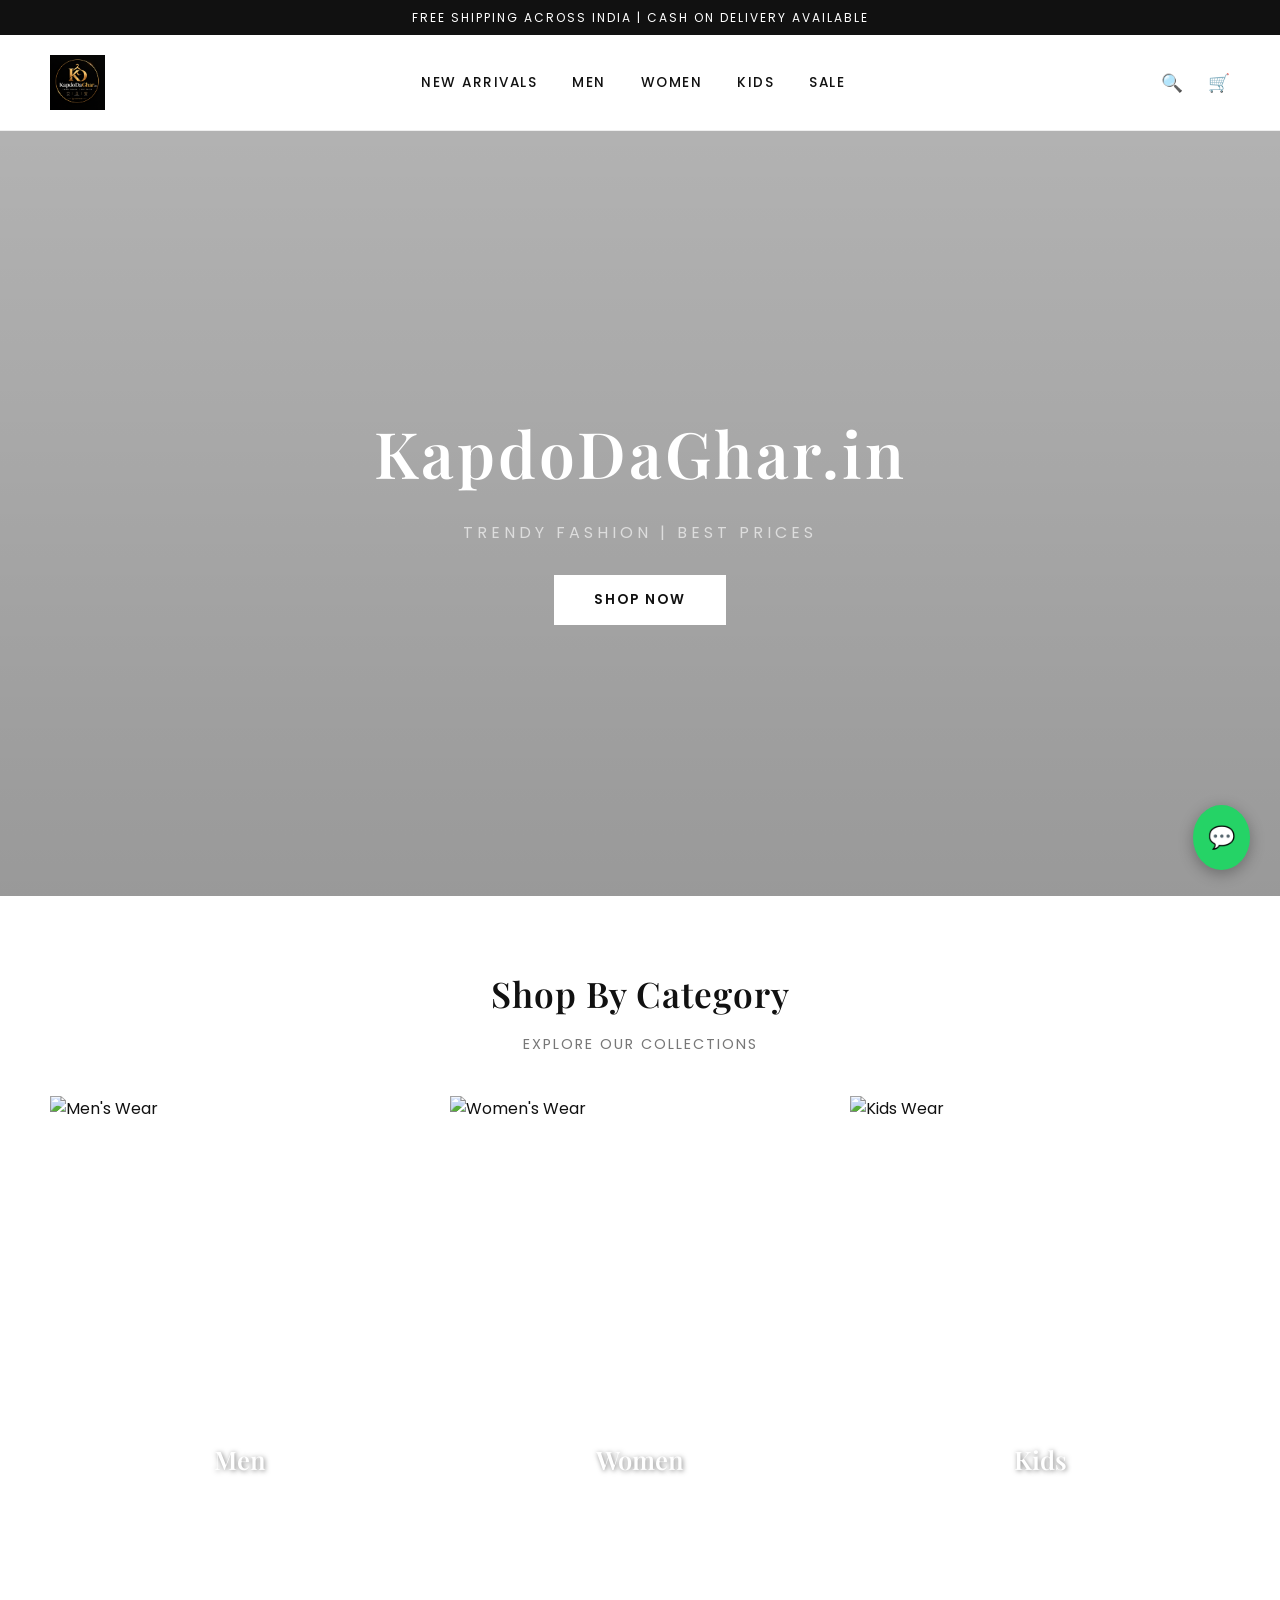
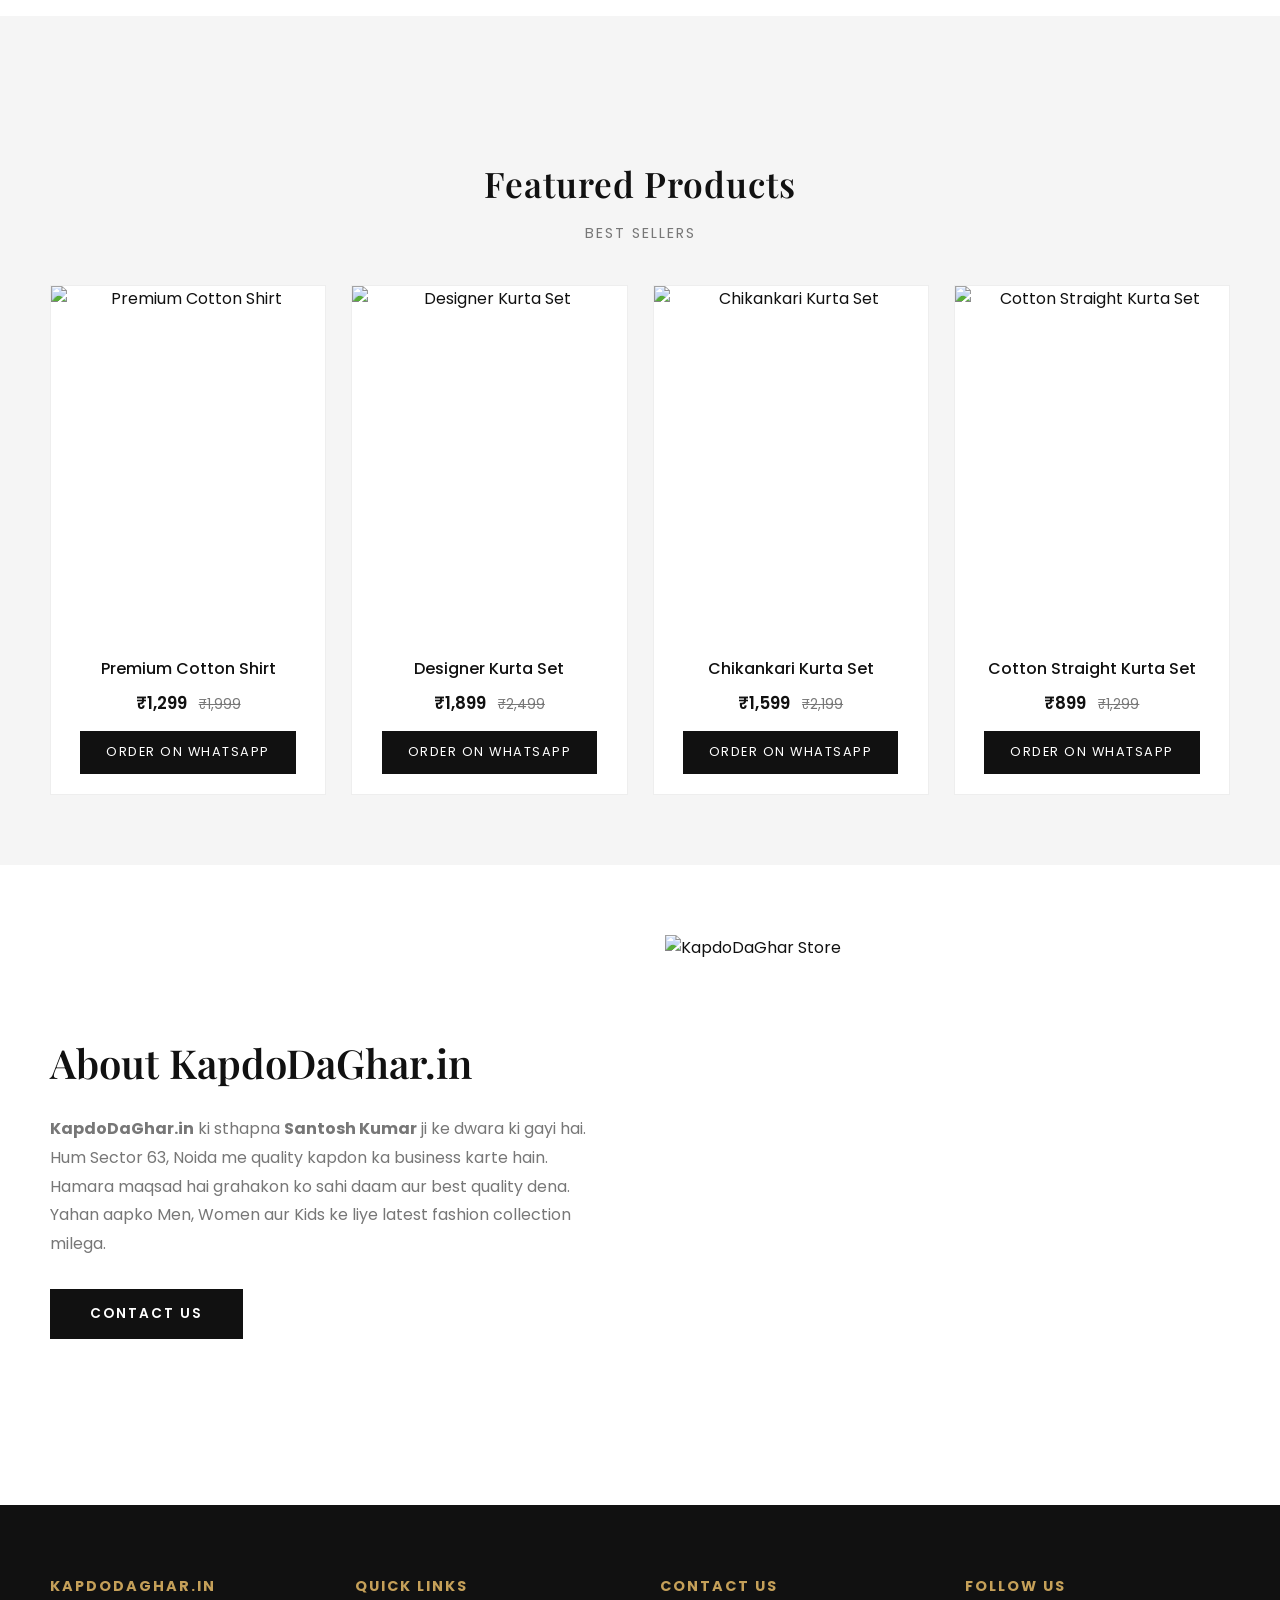
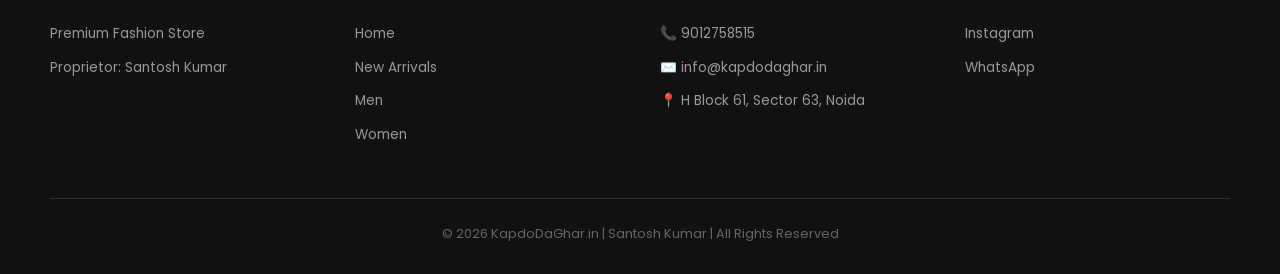
==== commit 5498430d: "Add files via upload" ====
--- a/index.html
+++ b/index.html
@@ -1,142 +1,466 @@
 <!DOCTYPE html>
-<html lang="en">
+<html lang="hi">
 <head>
-  <meta charset="UTF-8">
-  <meta name="viewport" content="width=device-width, initial-scale=1.0">
-  <title>KapdoDaGhar.in | Trendy Fashion | Best Prices</title>
-  <meta name="description" content="KapdoDaGhar.in - Trendy fashion for men, women and kids at best prices.">
-  <link rel="stylesheet" href="style.css">
+<meta charset="UTF-8">
+<meta name="viewport" content="width=device-width, initial-scale=1.0">
+<title>KapdoDaGhar.in | Premium Fashion | Santosh Kumar</title>
+<meta name="description" content="KapdoDaGhar.in - Premium Fashion Store in Sector 63, Noida. Contact Santosh Kumar 9012758515. Email info@kapdodaghar.in">
+<link href="https://fonts.googleapis.com/css2?family=Playfair+Display:wght@400;600;700&family=Poppins:wght@300;400;500;600&display=swap" rel="stylesheet">
+<style>
+:root {
+    --gold: #c5a059;
+    --black: #111111;
+    --white: #ffffff;
+    --light-gray: #f5f5f5;
+    --text-gray: #777777;
+}
+* { box-sizing: border-box; margin: 0; padding: 0; }
+body {
+    font-family: 'Poppins', sans-serif;
+    background-color: var(--white);
+    color: var(--black);
+    line-height: 1.6;
+}
+h1, h2, h3 { font-family: 'Playfair Display', serif; font-weight: 600; }
+a { text-decoration: none; color: inherit; transition: 0.3s; }
+img { max-width: 100%; height: auto; display: block; }
+
+/* --- Top Bar --- */
+.top-bar {
+    background-color: var(--black);
+    color: var(--white);
+    text-align: center;
+    padding: 8px 10px;
+    font-size: 0.75rem;
+    letter-spacing: 2px;
+    text-transform: uppercase;
+}
+
+/* --- Header --- */
+header {
+    background-color: var(--white);
+    padding: 20px 50px;
+    display: flex;
+    justify-content: space-between;
+    align-items: center;
+    border-bottom: 1px solid #eee;
+    position: sticky;
+    top: 0;
+    z-index: 1000;
+}
+.logo img { max-height: 55px; }
+nav { display: flex; gap: 35px; font-size: 0.85rem; text-transform: uppercase; letter-spacing: 1.5px; font-weight: 500; }
+nav a:hover { color: var(--gold); }
+.header-icons { display: flex; gap: 25px; font-size: 1.1rem; cursor: pointer; }
+.header-icons span:hover { color: var(--gold); }
+
+/* --- Hero Section --- */
+.hero {
+    position: relative;
+    height: 85vh;
+    background: linear-gradient(rgba(0,0,0,0.3), rgba(0,0,0,0.4)), url('https://images.unsplash.com/photo-1441984904996-e0b6ba687e04?auto=format&fit=crop&w=1600&q=80') no-repeat center center/cover;
+    display: flex;
+    align-items: center;
+    justify-content: center;
+    text-align: center;
+    color: var(--white);
+}
+.hero-content h1 {
+    font-size: 4rem;
+    letter-spacing: 3px;
+    margin-bottom: 15px;
+    color: var(--white);
+}
+.hero-content p {
+    font-size: 1rem;
+    letter-spacing: 4px;
+    text-transform: uppercase;
+    margin-bottom: 30px;
+    color: #ddd;
+}
+.hero-btn {
+    display: inline-block;
+    background: var(--white);
+    color: var(--black);
+    padding: 14px 40px;
+    font-size: 0.85rem;
+    text-transform: uppercase;
+    letter-spacing: 2px;
+    font-weight: 600;
+    border: none;
+    cursor: pointer;
+}
+.hero-btn:hover { background: var(--gold); color: var(--white); }
+
+/* --- Section Title --- */
+.section-title {
+    text-align: center;
+    padding: 70px 20px 40px;
+}
+.section-title h2 {
+    font-size: 2.2rem;
+    margin-bottom: 10px;
+    letter-spacing: 1px;
+}
+.section-title p {
+    color: var(--text-gray);
+    font-size: 0.9rem;
+    letter-spacing: 2px;
+    text-transform: uppercase;
+}
+
+/* --- Category Grid --- */
+.category-grid {
+    display: grid;
+    grid-template-columns: repeat(3, 1fr);
+    gap: 20px;
+    padding: 0 50px 70px;
+    max-width: 1300px;
+    margin: auto;
+}
+.category-card {
+    position: relative;
+    overflow: hidden;
+    cursor: pointer;
+}
+.category-card img {
+    width: 100%;
+    height: 450px;
+    object-fit: cover;
+    transition: transform 0.6s ease;
+}
+.category-card:hover img { transform: scale(1.05); }
+.category-overlay {
+    position: absolute;
+    bottom: 30px;
+    left: 0;
+    right: 0;
+    text-align: center;
+    color: var(--white);
+}
+.category-overlay h3 {
+    font-size: 1.6rem;
+    margin-bottom: 10px;
+    text-shadow: 1px 1px 5px rgba(0,0,0,0.5);
+}
+.category-overlay span {
+    font-size: 0.8rem;
+    text-transform: uppercase;
+    letter-spacing: 2px;
+    border-bottom: 1px solid var(--white);
+    padding-bottom: 3px;
+}
+
+/* --- Product Grid --- */
+.product-section {
+    background-color: var(--light-gray);
+    padding: 70px 50px;
+}
+.product-grid {
+    display: grid;
+    grid-template-columns: repeat(auto-fill, minmax(260px, 1fr));
+    gap: 25px;
+    max-width: 1300px;
+    margin: auto;
+}
+.product-card {
+    background: var(--white);
+    text-align: center;
+    transition: 0.3s;
+    border: 1px solid #eee;
+}
+.product-card:hover { box-shadow: 0 10px 30px rgba(0,0,0,0.08); }
+.product-card img {
+    width: 100%;
+    height: 350px;
+    object-fit: cover;
+}
+.product-info { padding: 20px; }
+.product-info h3 {
+    font-size: 1rem;
+    font-family: 'Poppins', sans-serif;
+    font-weight: 500;
+    margin-bottom: 8px;
+}
+.product-info .price {
+    font-size: 1.05rem;
+    font-weight: 600;
+    color: var(--black);
+    margin-bottom: 15px;
+}
+.product-info .price del {
+    color: var(--text-gray);
+    font-size: 0.85rem;
+    margin-left: 8px;
+    font-weight: 400;
+}
+.btn-order {
+    display: inline-block;
+    background: var(--black);
+    color: var(--white);
+    padding: 10px 25px;
+    font-size: 0.8rem;
+    text-transform: uppercase;
+    letter-spacing: 1.5px;
+    border: 1px solid var(--black);
+    cursor: pointer;
+    transition: 0.3s;
+}
+.btn-order:hover {
+    background: var(--white);
+    color: var(--black);
+}
+
+/* --- Banner Section --- */
+.banner-section {
+    padding: 70px 50px;
+    display: flex;
+    align-items: center;
+    gap: 50px;
+    max-width: 1300px;
+    margin: auto;
+}
+.banner-text { flex: 1; }
+.banner-text h2 { font-size: 2.5rem; margin-bottom: 20px; }
+.banner-text p {
+    color: var(--text-gray);
+    margin-bottom: 30px;
+    line-height: 1.8;
+}
+.banner-image { flex: 1; }
+.banner-image img {
+    width: 100%;
+    height: 500px;
+    object-fit: cover;
+}
+
+/* --- Footer --- */
+footer {
+    background-color: var(--black);
+    color: var(--white);
+    padding: 70px 50px 30px;
+}
+.footer-grid {
+    display: grid;
+    grid-template-columns: repeat(auto-fit, minmax(200px, 1fr));
+    gap: 40px;
+    max-width: 1300px;
+    margin: auto;
+    padding-bottom: 40px;
+    border-bottom: 1px solid #333;
+}
+.footer-col h4 {
+    color: var(--gold);
+    margin-bottom: 25px;
+    font-family: 'Poppins', sans-serif;
+    font-size: 0.9rem;
+    text-transform: uppercase;
+    letter-spacing: 2px;
+}
+.footer-col p, .footer-col a {
+    color: #999;
+    font-size: 0.85rem;
+    margin-bottom: 12px;
+    display: block;
+}
+.footer-col a:hover { color: var(--gold); }
+.footer-bottom {
+    text-align: center;
+    padding-top: 25px;
+    font-size: 0.8rem;
+    color: #666;
+}
+
+/* --- WhatsApp Float --- */
+.whatsapp-float {
+    position: fixed;
+    bottom: 30px;
+    right: 30px;
+    background-color: #25D366;
+    color: #fff;
+    padding: 15px;
+    border-radius: 50%;
+    font-size: 22px;
+    box-shadow: 0 4px 15px rgba(0,0,0,0.3);
+    z-index: 1000;
+    transition: 0.3s;
+}
+.whatsapp-float:hover { transform: scale(1.1); color: #fff; }
+
+/* --- Responsive --- */
+@media (max-width: 900px) {
+    header { padding: 15px 20px; flex-direction: column; gap: 15px; }
+    nav { gap: 15px; font-size: 0.75rem; flex-wrap: wrap; justify-content: center; }
+    .hero-content h1 { font-size: 2.5rem; }
+    .category-grid { grid-template-columns: 1fr; padding: 0 20px 50px; }
+    .product-section { padding: 50px 20px; }
+    .banner-section { flex-direction: column; padding: 50px 20px; }
+    .banner-image img { height: 350px; }
+    footer { padding: 50px 20px 20px; }
+}
+</style>
 </head>
 <body>
-  <header class="header">
-    <div class="container nav">
-      <a class="brand" href="#"><img src="logo.png" alt="KapdoDaGhar.in"></a>
-      <nav>
-        <a href="#home">Home</a>
-        <a href="#men">Men</a>
-        <a href="#women">Women</a>
-        <a href="#kids">Kids</a>
-        <a href="#contact">Contact</a>
-      </nav>
-      <button class="cart-btn" onclick="toggleCart()">🛒 Cart <span id="cartCount">0</span></button>
-    </div>
-  </header>
-
-  <main>
-    <section id="home" class="hero">
-      <div class="container hero-grid">
-        <div>
-          <p class="eyebrow">KAPDODAGHAR.IN</p>
-          <h1>Trendy Fashion.<br><span>Best Prices.</span></h1>
-          <p class="hero-text">Discover stylish clothing for Men, Women & Kids — made for your everyday look.</p>
-          <a class="btn" href="#shop">Shop Now</a>
-        </div>
-        <div class="hero-logo">
-          <img src="logo.png" alt="KapdoDaGhar logo">
-        </div>
-      </div>
-    </section>
-
-    <section class="categories">
-      <div class="container category-grid">
-        <a href="#men" class="category"><div>👕</div><h3>Men</h3><p>Latest styles</p></a>
-        <a href="#women" class="category"><div>👗</div><h3>Women</h3><p>Trending fashion</p></a>
-        <a href="#kids" class="category"><div>🧸</div><h3>Kids</h3><p>Fun & comfy</p></a>
-      </div>
-    </section>
-
-    <section id="shop" class="products-section">
-      <div class="container">
-        <div class="section-title">
-          <p class="eyebrow">FEATURED COLLECTION</p>
-          <h2>Shop Our Collection</h2>
-          <p>Add your products here — prices and product photos can be changed easily.</p>
-        </div>
-        <div class="products" id="productGrid"></div>
-      </div>
-    </section>
-
-    <section class="why">
-      <div class="container">
-        <div class="section-title"><p class="eyebrow">WHY KAPDODAGHAR</p><h2>Fashion Made Simple</h2></div>
-        <div class="features">
-          <div><b>🚚 Easy Delivery</b><p>Convenient delivery options for your orders.</p></div>
-          <div><b>💳 Secure Payments</b><p>Connect your preferred payment gateway.</p></div>
-          <div><b>⭐ Quality Styles</b><p>Curated fashion for everyday wear.</p></div>
-        </div>
-      </div>
-    </section>
-
-    <section id="contact" class="contact">
-      <div class="container contact-box">
-        <div><p class="eyebrow">GET IN TOUCH</p><h2>Ready to shop?</h2><p>For orders and enquiries, contact us on WhatsApp or Instagram.</p><p class="address"><b>Store Address:</b> H Block, Sector 63, Noida, Uttar Pradesh</p></div>
-        <div class="contact-actions">
-          <a class="btn" href="https://wa.me/919012758515" target="_blank">WhatsApp</a>
-          <a class="btn outline" href="https://instagram.com/kadodaghar.in" target="_blank">Instagram</a>
-        </div>
-      </div>
-    </section>
-  </main>
-
-  <aside id="cart" class="cart">
-    <div class="cart-head"><h3>Your Cart</h3><button onclick="toggleCart()">✕</button></div>
-    <div id="cartItems"><p class="empty">Your cart is empty.</p></div>
-    <div class="cart-total">Total: ₹<span id="cartTotal">0</span></div>
-    <button class="checkout" onclick="checkout()">Order on WhatsApp</button>
-  </aside>
-
-  <footer>
-    <div class="container footer-inner">
-      <img src="logo.png" alt="KapdoDaGhar.in">
-      <p>© 2026 KapdoDaGhar.in — Trendy Fashion | Best Prices · <a href="https://instagram.com/kadodaghar.in" target="_blank">Instagram @kadodaghar.in</a></p>
-    </div>
-  </footer>
-
-<script>
-const products = [
-  {id:1, name:"Classic T-Shirt", price:499, category:"Men", image:"https://placehold.co/700x850?text=Men+T-Shirt"},
-  {id:2, name:"Premium Shirt", price:799, category:"Men", image:"https://placehold.co/700x850?text=Men+Shirt"},
-  {id:3, name:"Trendy Dress", price:899, category:"Women", image:"https://placehold.co/700x850?text=Women+Dress"},
-  {id:4, name:"Casual Top", price:599, category:"Women", image:"https://placehold.co/700x850?text=Women+Top"},
-  {id:5, name:"Kids T-Shirt", price:399, category:"Kids", image:"https://placehold.co/700x850?text=Kids+T-Shirt"},
-  {id:6, name:"Kids Outfit", price:699, category:"Kids", image:"https://placehold.co/700x850?text=Kids+Outfit"}
-];
-
-let cart = [];
-
-function renderProducts(){
-  document.getElementById("productGrid").innerHTML = products.map(p => `
-    <article class="product">
-      <img src="${p.image}" alt="${p.name}" loading="lazy">
-      <div class="product-info">
-        <small>${p.category}</small>
-        <h3>${p.name}</h3>
-        <div class="product-bottom"><strong>₹${p.price}</strong><button onclick="addToCart(${p.id})">Add to Cart</button></div>
-      </div>
-    </article>
-  `).join("");
-}
-function addToCart(id){
-  const p = products.find(x=>x.id===id);
-  cart.push(p); renderCart(); document.getElementById("cart").classList.add("open");
-}
-function removeFromCart(i){ cart.splice(i,1); renderCart(); }
-function renderCart(){
-  document.getElementById("cartCount").textContent = cart.length;
-  document.getElementById("cartItems").innerHTML = cart.length ? cart.map((p,i)=>`
-    <div class="cart-item"><span>${p.name}<br><b>₹${p.price}</b></span><button onclick="removeFromCart(${i})">Remove</button></div>
-  `).join("") : '<p class="empty">Your cart is empty.</p>';
-  document.getElementById("cartTotal").textContent = cart.reduce((s,p)=>s+p.price,0);
-}
-function toggleCart(){ document.getElementById("cart").classList.toggle("open"); }
-function checkout(){
-  if(!cart.length){ alert("Please add a product first."); return; }
-  const total = cart.reduce((s,p)=>s+p.price,0);
-  const items = cart.map(p=>p.name+" - ₹"+p.price).join(", ");
-  const phone="919012758515";
-  window.open("https://wa.me/"+phone+"?text="+encodeURIComponent("Hello KapdoDaGhar, I want to order: "+items+". Total: ₹"+total),"_blank");
-}
-renderProducts(); renderCart();
-</script>
+
+<!-- Top Bar -->
+<div class="top-bar">
+    Free Shipping Across India | Cash on Delivery Available
+</div>
+
+<!-- Header -->
+<header>
+    <div class="logo">
+        <!-- YAHAN APNA LOGO LAGAYEIN -->
+        <img src="logo.png" alt="KapdoDaGhar.in Logo">
+    </div>
+    <nav>
+        <a href="#">New Arrivals</a>
+        <a href="#">Men</a>
+        <a href="#">Women</a>
+        <a href="#">Kids</a>
+        <a href="#">Sale</a>
+    </nav>
+    <div class="header-icons">
+        <span>🔍</span>
+        <span>🛒</span>
+    </div>
+</header>
+
+<!-- Hero Section -->
+<section class="hero">
+    <div class="hero-content">
+        <h1>KapdoDaGhar.in</h1>
+        <p>Trendy Fashion | Best Prices</p>
+        <a href="#products" class="hero-btn">Shop Now</a>
+    </div>
+</section>
+
+<!-- Category Section -->
+<div class="section-title">
+    <h2>Shop By Category</h2>
+    <p>Explore Our Collections</p>
+</div>
+<section class="category-grid">
+    <div class="category-card">
+        <img src="https://images.unsplash.com/photo-1617137968427-85924c800a22?auto=format&fit=crop&w=800&q=80" alt="Men's Wear">
+        <div class="category-overlay">
+            <h3>Men</h3>
+            <span>Shop Now</span>
+        </div>
+    </div>
+    <div class="category-card">
+        <img src="https://images.unsplash.com/photo-1595777457583-95e059d581b8?auto=format&fit=crop&w=800&q=80" alt="Women's Wear">
+        <div class="category-overlay">
+            <h3>Women</h3>
+            <span>Shop Now</span>
+        </div>
+    </div>
+    <div class="category-card">
+        <img src="https://images.unsplash.com/photo-1519238263530-99bdd11df2ea?auto=format&fit=crop&w=800&q=80" alt="Kids Wear">
+        <div class="category-overlay">
+            <h3>Kids</h3>
+            <span>Shop Now</span>
+        </div>
+    </div>
+</section>
+
+<!-- Product Section -->
+<section class="product-section" id="products">
+    <div class="section-title">
+        <h2>Featured Products</h2>
+        <p>Best Sellers</p>
+    </div>
+    <div class="product-grid">
+        <!-- Product 1 -->
+        <div class="product-card">
+            <img src="https://images.unsplash.com/photo-1596755094514-f87e34085b2c?auto=format&fit=crop&w=600&q=80" alt="Premium Cotton Shirt">
+            <div class="product-info">
+                <h3>Premium Cotton Shirt</h3>
+                <div class="price">₹1,299 <del>₹1,999</del></div>
+                <a href="https://wa.me/919012758515?text=Hi,%20I%20want%20to%20order%20Premium%20Cotton%20Shirt" target="_blank" class="btn-order">Order on WhatsApp</a>
+            </div>
+        </div>
+        <!-- Product 2 -->
+        <div class="product-card">
+            <img src="https://images.unsplash.com/photo-1594633312681-425c7b97ccd1?auto=format&fit=crop&w=600&q=80" alt="Designer Kurta Set">
+            <div class="product-info">
+                <h3>Designer Kurta Set</h3>
+                <div class="price">₹1,899 <del>₹2,499</del></div>
+                <a href="https://wa.me/919012758515?text=Hi,%20I%20want%20to%20order%20Designer%20Kurta%20Set" target="_blank" class="btn-order">Order on WhatsApp</a>
+            </div>
+        </div>
+        <!-- Product 3 -->
+        <div class="product-card">
+            <img src="https://images.unsplash.com/photo-1585487000160-6ebcfceb0d03?auto=format&fit=crop&w=600&q=80" alt="Chikankari Kurta Set">
+            <div class="product-info">
+                <h3>Chikankari Kurta Set</h3>
+                <div class="price">₹1,599 <del>₹2,199</del></div>
+                <a href="https://wa.me/919012758515?text=Hi,%20I%20want%20to%20order%20Chikankari%20Kurta%20Set" target="_blank" class="btn-order">Order on WhatsApp</a>
+            </div>
+        </div>
+        <!-- Product 4 -->
+        <div class="product-card">
+            <img src="https://images.unsplash.com/photo-1566174053879-31528523f8ae?auto=format&fit=crop&w=600&q=80" alt="Cotton Straight Kurta Set">
+            <div class="product-info">
+                <h3>Cotton Straight Kurta Set</h3>
+                <div class="price">₹899 <del>₹1,299</del></div>
+                <a href="https://wa.me/919012758515?text=Hi,%20I%20want%20to%20order%20Cotton%20Straight%20Kurta%20Set" target="_blank" class="btn-order">Order on WhatsApp</a>
+            </div>
+        </div>
+    </div>
+</section>
+
+<!-- Banner Section -->
+<section class="banner-section">
+    <div class="banner-text">
+        <h2>About KapdoDaGhar.in</h2>
+        <p>
+            <strong>KapdoDaGhar.in</strong> ki sthapna <strong>Santosh Kumar</strong> ji ke dwara ki gayi hai. 
+            Hum Sector 63, Noida me quality kapdon ka business karte hain. Hamara maqsad hai grahakon ko 
+            sahi daam aur best quality dena. Yahan aapko Men, Women aur Kids ke liye latest fashion 
+            collection milega.
+        </p>
+        <a href="https://wa.me/919012758515" target="_blank" class="hero-btn" style="background: var(--black); color: var(--white);">Contact Us</a>
+    </div>
+    <div class="banner-image">
+        <img src="https://images.unsplash.com/photo-1441986300917-64674bd600d8?auto=format&fit=crop&w=800&q=80" alt="KapdoDaGhar Store">
+    </div>
+</section>
+
+<!-- Footer -->
+<footer>
+    <div class="footer-grid">
+        <div class="footer-col">
+            <h4>KapdoDaGhar.in</h4>
+            <p>Premium Fashion Store</p>
+            <p>Proprietor: Santosh Kumar</p>
+        </div>
+        <div class="footer-col">
+            <h4>Quick Links</h4>
+            <a href="#">Home</a>
+            <a href="#">New Arrivals</a>
+            <a href="#">Men</a>
+            <a href="#">Women</a>
+        </div>
+        <div class="footer-col">
+            <h4>Contact Us</h4>
+            <p>📞 9012758515</p>
+            <p>✉️ info@kapdodaghar.in</p>
+            <p>📍 H Block 61, Sector 63, Noida</p>
+        </div>
+        <div class="footer-col">
+            <h4>Follow Us</h4>
+            <a href="https://instagram.com/kapdodaghar.in" target="_blank">Instagram</a>
+            <a href="https://wa.me/919012758515" target="_blank">WhatsApp</a>
+        </div>
+    </div>
+    <div class="footer-bottom">
+        <p>© 2026 KapdoDaGhar.in | Santosh Kumar | All Rights Reserved</p>
+    </div>
+</footer>
+
+<!-- WhatsApp Float Button -->
+<a class="whatsapp-float" href="https://wa.me/919012758515" target="_blank">💬</a>
+
 </body>
-</html>
+</html>
